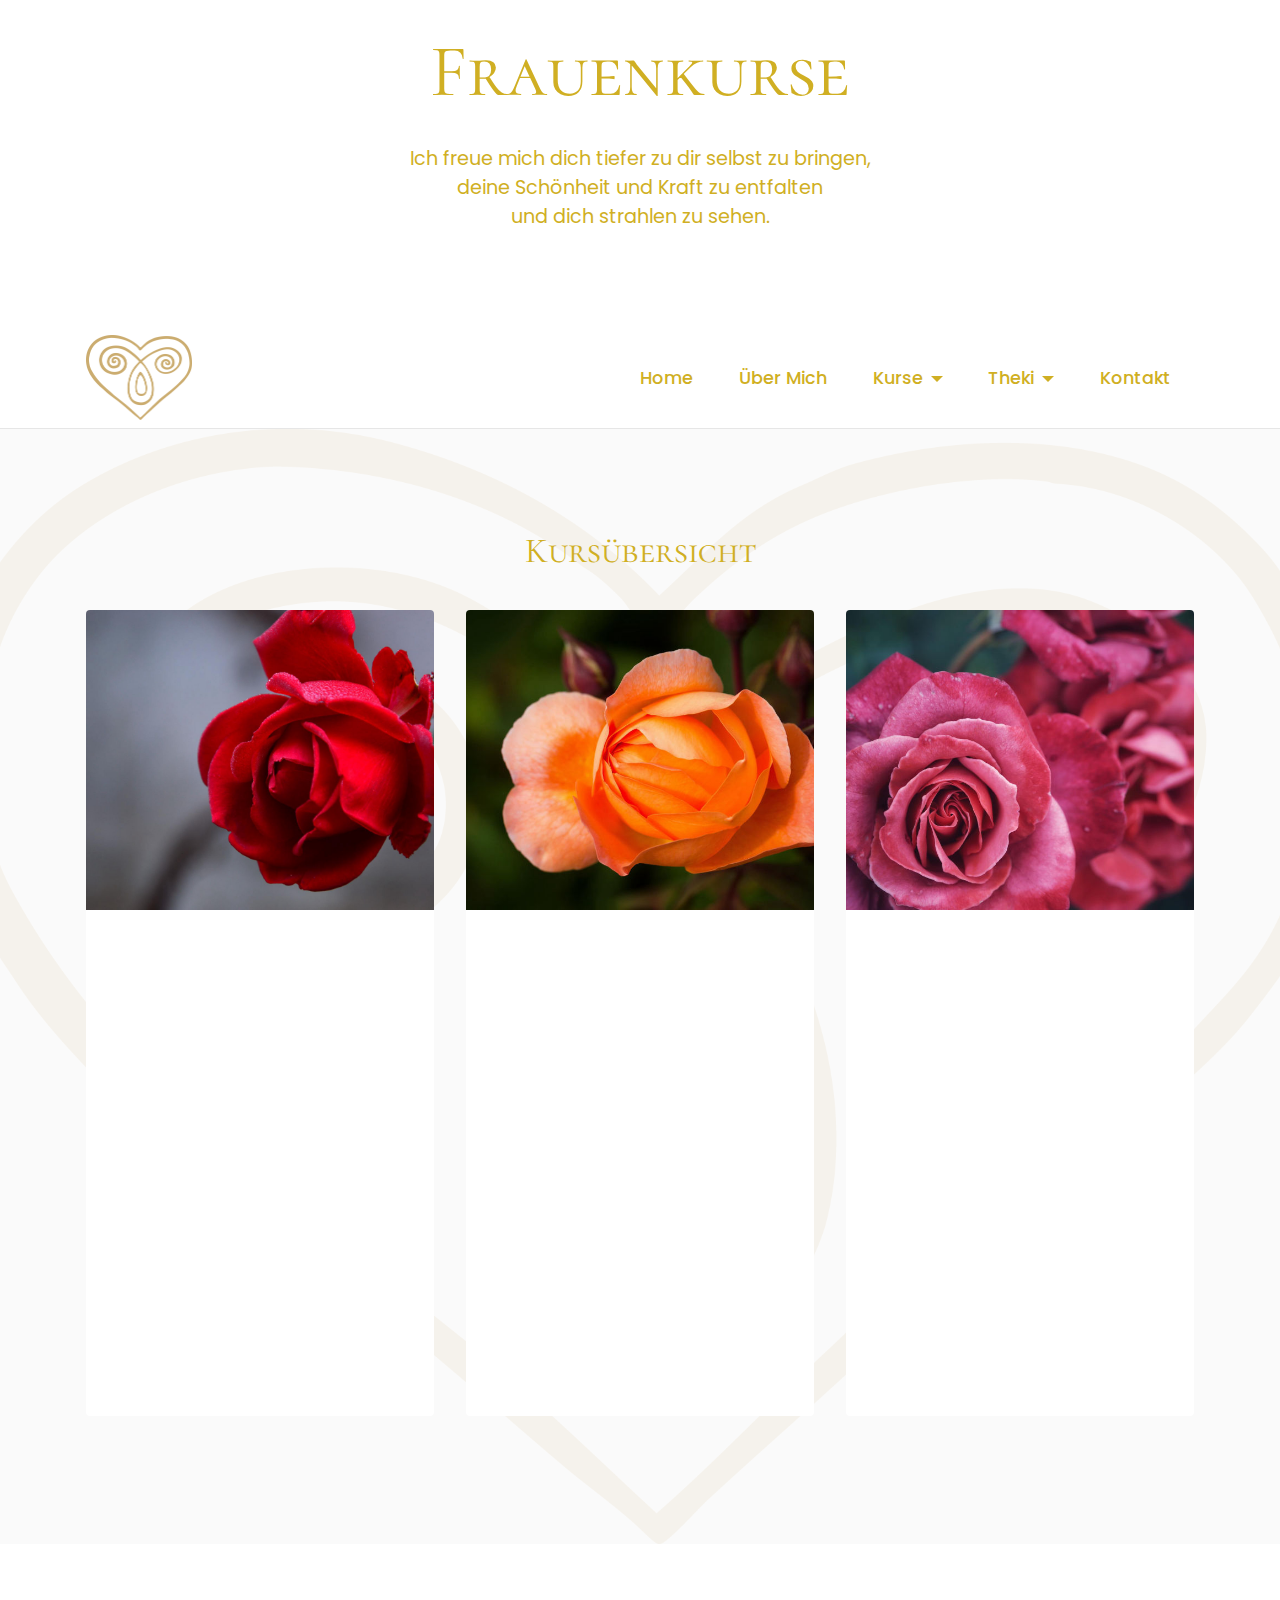
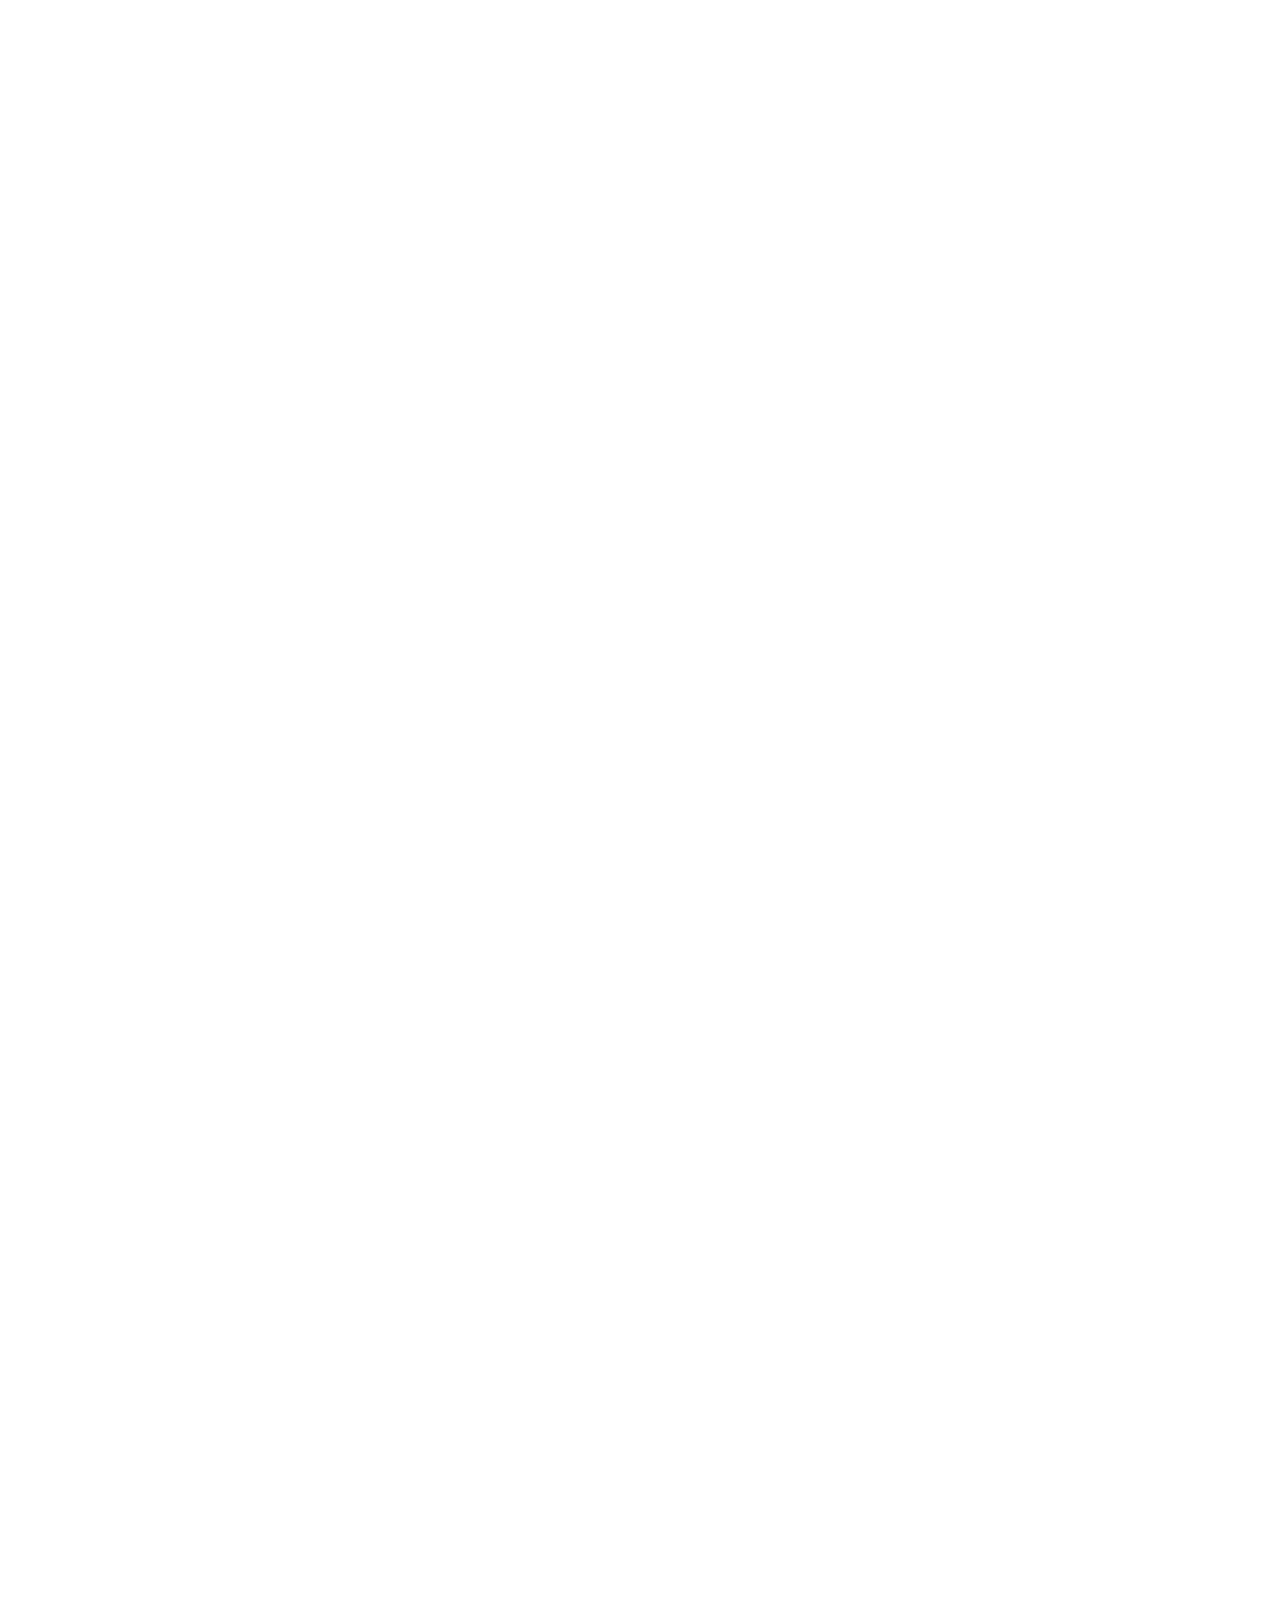
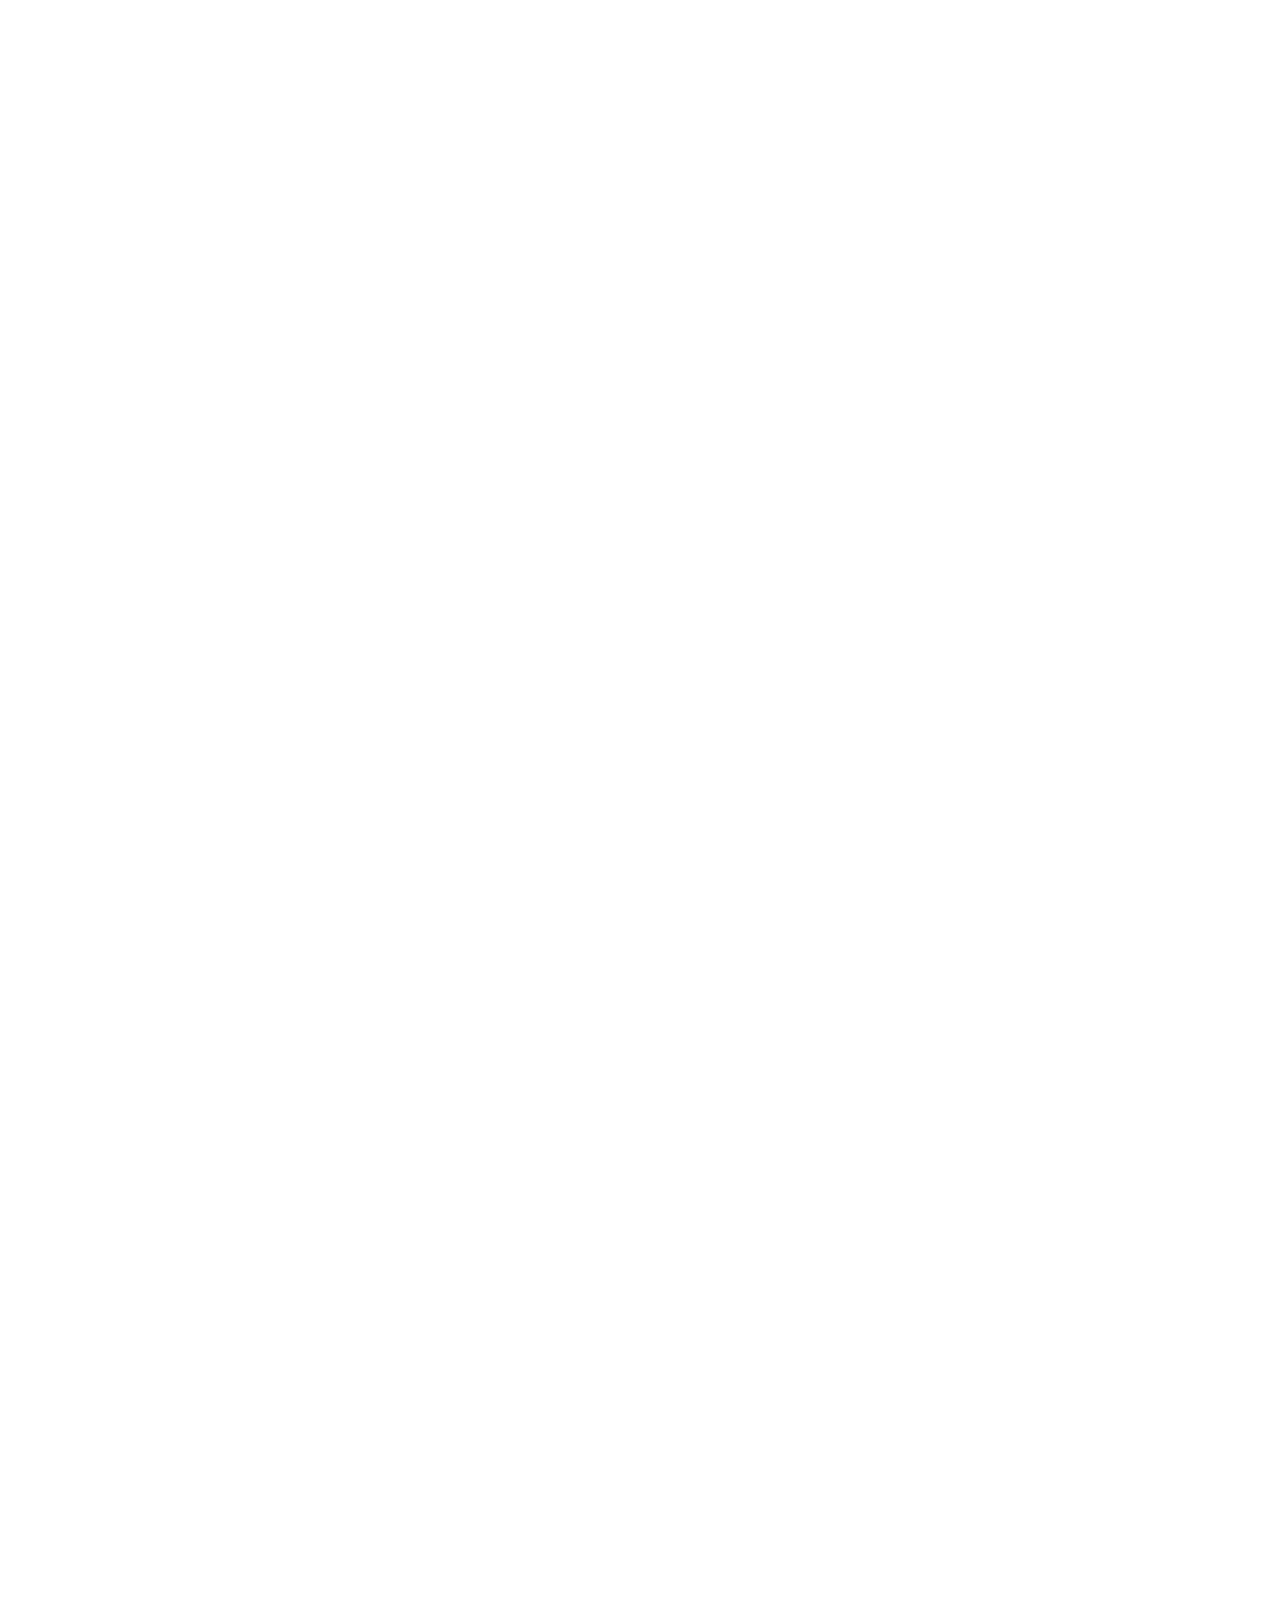
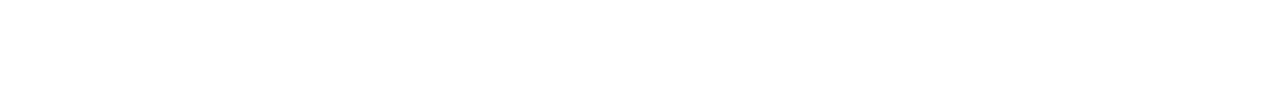
==== page1.html @ 90ccd708 "Add files via upload" ====
<!DOCTYPE html>
<html  >
<head>
  <!-- Site made with Mobirise Website Builder v5.6.11, https://mobirise.com -->
  <meta charset="UTF-8">
  <meta http-equiv="X-UA-Compatible" content="IE=edge">
  <meta name="generator" content="Mobirise v5.6.11, mobirise.com">
  <meta name="twitter:card" content="summary_large_image"/>
  <meta name="twitter:image:src" content="">
  <meta property="og:image" content="">
  <meta name="twitter:title" content="Frauenkurse">
  <meta name="viewport" content="width=device-width, initial-scale=1, minimum-scale=1">
  <link rel="shortcut icon" href="assets/images/mariposalogogro-213x170.png" type="image/x-icon">
  <meta name="description" content="">
  
  
  <title>Frauenkurse</title>
  <link rel="stylesheet" href="assets/web/assets/mobirise-icons2/mobirise2.css">
  <link rel="stylesheet" href="assets/bootstrap/css/bootstrap.min.css">
  <link rel="stylesheet" href="assets/bootstrap/css/bootstrap-grid.min.css">
  <link rel="stylesheet" href="assets/bootstrap/css/bootstrap-reboot.min.css">
  <link rel="stylesheet" href="assets/animatecss/animate.css">
  <link rel="stylesheet" href="assets/dropdown/css/style.css">
  <link rel="stylesheet" href="assets/socicon/css/styles.css">
  <link rel="stylesheet" href="assets/theme/css/style.css">
  <link rel="preload" href="https://fonts.googleapis.com/css?family=Cormorant+SC:300,400,500,600,700&display=swap" as="style" onload="this.onload=null;this.rel='stylesheet'">
  <noscript><link rel="stylesheet" href="https://fonts.googleapis.com/css?family=Cormorant+SC:300,400,500,600,700&display=swap"></noscript>
  <link rel="preload" href="https://fonts.googleapis.com/css?family=Poppins:100,100i,200,200i,300,300i,400,400i,500,500i,600,600i,700,700i,800,800i,900,900i&display=swap" as="style" onload="this.onload=null;this.rel='stylesheet'">
  <noscript><link rel="stylesheet" href="https://fonts.googleapis.com/css?family=Poppins:100,100i,200,200i,300,300i,400,400i,500,500i,600,600i,700,700i,800,800i,900,900i&display=swap"></noscript>
  <link rel="preload" as="style" href="assets/mobirise/css/mbr-additional.css"><link rel="stylesheet" href="assets/mobirise/css/mbr-additional.css" type="text/css">
  
  
  
  
</head>
<body>
  
  <section data-bs-version="5.1" class="content5 cid-tebRYeqXRy" id="content5-1o">
    
    <div class="container">
        <div class="row justify-content-center">
            <div class="col-md-12 col-lg-10">
                
                <h4 class="mbr-section-subtitle mbr-fonts-style mb-4 display-1">
                    Frauenkurse</h4>
                <p class="mbr-text mbr-fonts-style display-7">
                    Ich freue mich dich tiefer zu dir selbst zu bringen, <br>deine Schönheit und Kraft zu entfalten <br>und dich strahlen zu sehen.</p>
            </div>
        </div>
    </div>
</section>

<section data-bs-version="5.1" class="menu cid-tdctNYlzC2" once="menu" id="menu1-1d">
    
    <nav class="navbar navbar-dropdown navbar-expand-lg">
        <div class="container">
            <div class="navbar-brand">
                <span class="navbar-logo">
                    
                        <img src="assets/images/mariposalogogro-213x170.png" alt="" style="height: 5.3rem;">
                    
                </span>
                
            </div>
            <button class="navbar-toggler" type="button" data-toggle="collapse" data-bs-toggle="collapse" data-target="#navbarSupportedContent" data-bs-target="#navbarSupportedContent" aria-controls="navbarNavAltMarkup" aria-expanded="false" aria-label="Toggle navigation">
                <div class="hamburger">
                    <span></span>
                    <span></span>
                    <span></span>
                    <span></span>
                </div>
            </button>
            <div class="collapse navbar-collapse" id="navbarSupportedContent">
                <ul class="navbar-nav nav-dropdown nav-right" data-app-modern-menu="true"><li class="nav-item"><a class="nav-link link text-primary display-4" href="index.html" aria-expanded="false">Home</a></li><li class="nav-item"><a class="nav-link link text-primary display-4" href="page2.html">Über Mich</a></li><li class="nav-item dropdown"><a class="nav-link link text-primary dropdown-toggle show display-4" href="https://mobirise.com" data-toggle="dropdown-submenu" data-bs-toggle="dropdown" data-bs-auto-close="outside" aria-expanded="false">Kurse</a><div class="dropdown-menu show" aria-labelledby="dropdown-908" data-bs-popper="none"><a class="text-primary dropdown-item display-4" href="page1.html">Frauenkurse</a><a class="text-primary dropdown-item display-4" href="page6.html">Frauenbewegung</a></div></li><li class="nav-item dropdown"><a class="nav-link link text-primary dropdown-toggle display-4" href="https://mobirise.com" data-toggle="dropdown-submenu" data-bs-toggle="dropdown" data-bs-auto-close="outside" aria-expanded="false">Theki</a><div class="dropdown-menu" aria-labelledby="dropdown-299"><a class="text-primary dropdown-item display-4" href="page3.html">Was ist Theki</a><a class="text-primary dropdown-item display-4" href="page5.html">Einzelsitzung&nbsp;</a></div></li>
                    <li class="nav-item"><a class="nav-link link text-primary display-4" href="page4.html">Kontakt</a></li></ul>
                
                
            </div>
        </div>
    </nav>

</section>

<section data-bs-version="5.1" class="features4 cid-tdckvXBKyj" id="features4-w">
    
    <div class="mbr-overlay"></div>
    <div class="container">
        <div class="mbr-section-head">
            <h4 class="mbr-section-title mbr-fonts-style align-center mb-0 display-5">Kursübersicht</h4>
            
        </div>
        <div class="row mt-4">
            <div class="item features-image сol-12 col-md-6 col-lg-4">
                <div class="item-wrapper">
                    <div class="item-img">
                        <img src="assets/images/mbr-1288x856.jpg" alt="" title="">
                    </div>
                    <div class="item-content">
                        <h5 class="item-title mbr-fonts-style display-5"><strong>Kurs 1</strong></h5>
                        
                        <p class="mbr-text mbr-fonts-style mt-3 display-7"><br>Es werden Wissen und Tools vermittelt, welche dich mehr zu dir selbst und zu deiner Intuition bringen.  Mit theoretischem Wissen, Meditationen und praktischen Körperübungen führe ich dich durch den Kurs.&nbsp;</p>
                    </div>
                    <div class="mbr-section-btn item-footer mt-2"><a href="page1.html#features12-x" class="btn item-btn btn-primary display-7" target="_blank">zum Kurs</a></div>
                </div>
            </div>
            <div class="item features-image сol-12 col-md-6 col-lg-4">
                <div class="item-wrapper">
                    <div class="item-img">
                        <img src="assets/images/mbr-1-816x544.jpg" alt="" title="">
                    </div>
                    <div class="item-content">
                        <h5 class="item-title mbr-fonts-style display-5"><strong>Kurs 2</strong></h5>
                        
                        <p class="mbr-text mbr-fonts-style mt-3 display-7"><br>Folgt in Kürze ...</p>
                    </div>
                    <div class="mbr-section-btn item-footer mt-2"><a href="page1.html#features12-z" class="btn item-btn btn-primary display-7" target="_blank">zum Kurs</a></div>
                </div>
            </div>
            <div class="item features-image сol-12 col-md-6 col-lg-4">
                <div class="item-wrapper">
                    <div class="item-img">
                        <img src="assets/images/mbr-816x544.jpg" alt="" title="">
                    </div>
                    <div class="item-content">
                        <h5 class="item-title mbr-fonts-style display-5"><strong>Kurs 3</strong></h5>
                        
                        <p class="mbr-text mbr-fonts-style mt-3 display-7"><br>Folgt in Kürze ...</p>
                    </div>
                    <div class="mbr-section-btn item-footer mt-2"><a href="page1.html#features12-y" class="btn item-btn btn-primary display-7" target="_blank">zum Kurs</a></div>
                </div>
            </div>

        </div>
    </div>
</section>

<section data-bs-version="5.1" class="features11 cid-tdcmmS769k" id="features12-x">

    

    
    
    <div class="container">
        <div class="m-0 row align-items-center">
            <div class="col-12 col-lg">
                <div class="card-wrapper">
                    <div class="card-box">
                        <h4 class="card-title mbr-fonts-style mb-4 display-2">
                            <strong>Kurs 1</strong></h4>
                        <p class="mbr-text mbr-fonts-style mb-4 display-7">
                            Im Kurs 1 gehen wir in Kontakt mit unserer weiblichen Kraft, beschäftigen uns mit der weiblichen Anatomie, unserem Zyklus, dessen Phasen und wie wir sie für uns nutzen können. Wir gehen achtsam in Kontakt mit unserer Körperin. Mit geführten Meditationen und einfachen Körperübungen stärken wir die Verbindung zu uns selbst.<br>Du bekommst Wissen und Tools an die Hand, welche sich in deinen Alltag integrieren lassen um eine nachhaltige positive Transformation für dich zu erreichen.<br><br>Der Kurs besteht aus drei Modulen, welche jeweils an einem Samstag Nachmittag 14.00 - 18.00 Uhr stattfinden: <br> <br>Modul 1 - Weiblichkeit <br>                                                       Modul 2 - Anatomie der Weiblichkeit <br>                           Modul 3 - Der weibliche Zyklus<br><br><br>Du erhältst ein Skript mit nach Hause, damit du die Kursinhalte auch zu Hause noch vertiefen und den größtmöglichen Nutzen für dich daraus ziehen kannst<br><br><br>Für den gesamten Kurs ( alle 3 Module -3 Samstage ) fallen pro Teilnehmerin 222 Euro an. Diese werden bei der Buchung oder spätestens 1 Woche vor Beginn des Kurses bezahlt. Solltest du nach abgeschlossener Buchung doch nicht teilnehmen können lese bitte die Stornierungsbedingungen in den <a href="page9.html" class="text-primary"><strong>AGBs</strong></a> durch. Sollte der Kurs ausfallen, erhältst du den gesamten Betrag zurück.<br><br><br>Der Kurs findet an folgenden Tagen statt: <br>             Samstag 08. / 15. / 22. Oktober 2022 <br>                                       Samstag 05. / 12. / 19. November 2022. <br>                                 Samstag 03. / 10. / 17. Dezember 2022<br><br><br>Veranstaltungsort des Kurses ist die Drei-Burgen-Halle in der Schulstraße 4, 93339 Riedenburg ( 1.OG, Kursraum 2 )<br><br><br>Zu den Übungen bringe bitte ein Getränk für dich, eine Yogamatte und eine Decke mit. Trage für dich bequeme Kleidung, in der du dich wohl fühlst. <br>           Kleine Snacks stelle ich vor Ort.<br><br>Ich freue mich auf dich!<br>Bei Fragen melde dich gerne...<br><br><br><em><strong><a href="assets/files/Kursinhalte.pdf" class="text-primary"><b><i>Hier zu Download die Kursübersicht als PDF&nbsp;</i></b></a><br></strong></em><br></p>
                        
                        <div class="mbr-section-btn mb-4"><a class="btn btn-primary display-4" href="page4.html">Anmeldung</a></div>
                    </div>
                </div>
            </div>
            <div class="p-0 col-12 col-lg-6 md-pb">
                <div class="image-wrapper">
                    <img src="assets/images/mbr-1288x856.jpeg" alt="">
                </div>
            </div>
        </div>
    </div>
</section>

<section data-bs-version="5.1" class="features11 cid-tdcmo0xxup" id="features12-z">

    

    
    
    <div class="container">
        <div class="m-0 row align-items-center">
            <div class="col-12 col-lg">
                <div class="card-wrapper">
                    <div class="card-box">
                        <h4 class="card-title mbr-fonts-style mb-4 display-2">
                            <strong>Kurs 2</strong></h4>
                        <p class="mbr-text mbr-fonts-style mb-4 display-7">
                            Folgt in Kürze ...</p>
                        <div class="mbr-text mbr-fonts-style counter-container display-7">
                            <ul>
                                <li>Inhalte&nbsp;</li>
                                <li>Preis</li>
                                <li>Zeit &amp; Ort</li>
                            </ul>
                        </div>
                        <div class="mbr-section-btn mb-4"><a class="btn btn-primary display-4" href="page4.html">Anmeldung</a></div>
                    </div>
                </div>
            </div>
            <div class="p-0 col-12 col-lg-6 md-pb">
                <div class="image-wrapper">
                    <img src="assets/images/mbr-1-816x544.jpg" alt="">
                </div>
            </div>
        </div>
    </div>
</section>

<section data-bs-version="5.1" class="features11 cid-tdcmnrk21F" id="features12-y">

    

    
    
    <div class="container">
        <div class="m-0 row align-items-center">
            <div class="col-12 col-lg">
                <div class="card-wrapper">
                    <div class="card-box">
                        <h4 class="card-title mbr-fonts-style mb-4 display-2">
                            <strong>Kurs 3</strong></h4>
                        <p class="mbr-text mbr-fonts-style mb-4 display-7">Folgt in Kürze ...</p>
                        <div class="mbr-text mbr-fonts-style counter-container display-7">
                            <ul>
                                <li>Inhalte</li>
                                <li>Preis</li>
                                <li>Zeit &amp; Ort</li>
                            </ul>
                        </div>
                        <div class="mbr-section-btn mb-4"><a class="btn btn-primary display-4" href="page4.html">Anmeldung</a></div>
                    </div>
                </div>
            </div>
            <div class="p-0 col-12 col-lg-6 md-pb">
                <div class="image-wrapper">
                    <img src="assets/images/mbr-1288x858.jpg" alt="">
                </div>
            </div>
        </div>
    </div>
</section><section class="display-7" style="padding: 0;align-items: center;justify-content: center;flex-wrap: wrap;    align-content: center;display: flex;position: relative;height: 4rem;"><a href="https://mobiri.se/2830168" style="flex: 1 1;height: 4rem;position: absolute;width: 100%;z-index: 1;"><img alt="" style="height: 4rem;" src="[data-uri]"></a><p style="margin: 0;text-align: center;" class="display-7">Made with Mobirise &#8204;</p><a style="z-index:1" href="https://mobirise.com/offline-website-builder.html">Free Offline Website Builder</a></section><script src="assets/bootstrap/js/bootstrap.bundle.min.js"></script>  <script src="assets/smoothscroll/smooth-scroll.js"></script>  <script src="assets/ytplayer/index.js"></script>  <script src="assets/dropdown/js/navbar-dropdown.js"></script>  <script src="assets/theme/js/script.js"></script>  
  
  
  <input name="animation" type="hidden">
  </body>
</html>
---- assets/web/assets/mobirise-icons2/mobirise2.css ----
@font-face {
  font-family: 'Moririse2';
  font-display: swap;
  src:  url('mobirise2.eot?f2bix4');
  src:  url('mobirise2.eot?f2bix4#iefix') format('embedded-opentype'),
    url('mobirise2.ttf?f2bix4') format('truetype'),
    url('mobirise2.woff?f2bix4') format('woff'),
    url('mobirise2.svg?f2bix4#mobirise2') format('svg');
  font-weight: normal;
  font-style: normal;
}

[class^="mobi-"], [class*=" mobi-"] {
  /* use !important to prevent issues with browser extensions that change fonts */
  font-family: 'Moririse2' !important;
  speak: none;
  font-style: normal;
  font-weight: normal;
  font-variant: normal;
  text-transform: none;
  line-height: 1;

  /* Better Font Rendering =========== */
  -webkit-font-smoothing: antialiased;
  -moz-osx-font-smoothing: grayscale;
}

.mobi-mbri-add-submenu:before {
  content: "\e900";
}
.mobi-mbri-alert:before {
  content: "\e901";
}
.mobi-mbri-align-center:before {
  content: "\e902";
}
.mobi-mbri-align-justify:before {
  content: "\e903";
}
.mobi-mbri-align-left:before {
  content: "\e904";
}
.mobi-mbri-align-right:before {
  content: "\e905";
}
.mobi-mbri-android:before {
  content: "\e906";
}
.mobi-mbri-apple:before {
  content: "\e907";
}
.mobi-mbri-arrow-down:before {
  content: "\e908";
}
.mobi-mbri-arrow-next:before {
  content: "\e909";
}
.mobi-mbri-arrow-prev:before {
  content: "\e90a";
}
.mobi-mbri-arrow-up:before {
  content: "\e90b";
}
.mobi-mbri-bold:before {
  content: "\e90c";
}
.mobi-mbri-bookmark:before {
  content: "\e90d";
}
.mobi-mbri-bootstrap:before {
  content: "\e90e";
}
.mobi-mbri-briefcase:before {
  content: "\e90f";
}
.mobi-mbri-browse:before {
  content: "\e910";
}
.mobi-mbri-bulleted-list:before {
  content: "\e911";
}
.mobi-mbri-calendar:before {
  content: "\e912";
}
.mobi-mbri-camera:before {
  content: "\e913";
}
.mobi-mbri-cart-add:before {
  content: "\e914";
}
.mobi-mbri-cart-full:before {
  content: "\e915";
}
.mobi-mbri-cash:before {
  content: "\e916";
}
.mobi-mbri-change-style:before {
  content: "\e917";
}
.mobi-mbri-chat:before {
  content: "\e918";
}
.mobi-mbri-clock:before {
  content: "\e919";
}
.mobi-mbri-close:before {
  content: "\e91a";
}
.mobi-mbri-cloud:before {
  content: "\e91b";
}
.mobi-mbri-code:before {
  content: "\e91c";
}
.mobi-mbri-contact-form:before {
  content: "\e91d";
}
.mobi-mbri-credit-card:before {
  content: "\e91e";
}
.mobi-mbri-cursor-click:before {
  content: "\e91f";
}
.mobi-mbri-cust-feedback:before {
  content: "\e920";
}
.mobi-mbri-database:before {
  content: "\e921";
}
.mobi-mbri-delivery:before {
  content: "\e922";
}
.mobi-mbri-desktop:before {
  content: "\e923";
}
.mobi-mbri-devices:before {
  content: "\e924";
}
.mobi-mbri-down:before {
  content: "\e925";
}
.mobi-mbri-download-2:before {
  content: "\e926";
}
.mobi-mbri-download:before {
  content: "\e927";
}
.mobi-mbri-drag-n-drop-2:before {
  content: "\e928";
}
.mobi-mbri-drag-n-drop:before {
  content: "\e929";
}
.mobi-mbri-edit-2:before {
  content: "\e92a";
}
.mobi-mbri-edit:before {
  content: "\e92b";
}
.mobi-mbri-error:before {
  content: "\e92c";
}
.mobi-mbri-extension:before {
  content: "\e92d";
}
.mobi-mbri-features:before {
  content: "\e92e";
}
.mobi-mbri-file:before {
  content: "\e92f";
}
.mobi-mbri-flag:before {
  content: "\e930";
}
.mobi-mbri-folder:before {
  content: "\e931";
}
.mobi-mbri-gift:before {
  content: "\e932";
}
.mobi-mbri-github:before {
  content: "\e933";
}
.mobi-mbri-globe-2:before {
  content: "\e934";
}
.mobi-mbri-globe:before {
  content: "\e935";
}
.mobi-mbri-growing-chart:before {
  content: "\e936";
}
.mobi-mbri-hearth:before {
  content: "\e937";
}
.mobi-mbri-help:before {
  content: "\e938";
}
.mobi-mbri-home:before {
  content: "\e939";
}
.mobi-mbri-hot-cup:before {
  content: "\e93a";
}
.mobi-mbri-idea:before {
  content: "\e93b";
}
.mobi-mbri-image-gallery:before {
  content: "\e93c";
}
.mobi-mbri-image-slider:before {
  content: "\e93d";
}
.mobi-mbri-info:before {
  content: "\e93e";
}
.mobi-mbri-italic:before {
  content: "\e93f";
}
.mobi-mbri-key:before {
  content: "\e940";
}
.mobi-mbri-laptop:before {
  content: "\e941";
}
.mobi-mbri-layers:before {
  content: "\e942";
}
.mobi-mbri-left-right:before {
  content: "\e943";
}
.mobi-mbri-left:before {
  content: "\e944";
}
.mobi-mbri-letter:before {
  content: "\e945";
}
.mobi-mbri-like:before {
  content: "\e946";
}
.mobi-mbri-link:before {
  content: "\e947";
}
.mobi-mbri-lock:before {
  content: "\e948";
}
.mobi-mbri-login:before {
  content: "\e949";
}
.mobi-mbri-logout:before {
  content: "\e94a";
}
.mobi-mbri-magic-stick:before {
  content: "\e94b";
}
.mobi-mbri-map-pin:before {
  content: "\e94c";
}
.mobi-mbri-menu:before {
  content: "\e94d";
}
.mobi-mbri-mobile-2:before {
  content: "\e94e";
}
.mobi-mbri-mobile-horizontal:before {
  content: "\e94f";
}
.mobi-mbri-mobile:before {
  content: "\e950";
}
.mobi-mbri-mobirise:before {
  content: "\e951";
}
.mobi-mbri-more-horizontal:before {
  content: "\e952";
}
.mobi-mbri-more-vertical:before {
  content: "\e953";
}
.mobi-mbri-music:before {
  content: "\e954";
}
.mobi-mbri-new-file:before {
  content: "\e955";
}
.mobi-mbri-numbered-list:before {
  content: "\e956";
}
.mobi-mbri-opened-folder:before {
  content: "\e957";
}
.mobi-mbri-pages:before {
  content: "\e958";
}
.mobi-mbri-paper-plane:before {
  content: "\e959";
}
.mobi-mbri-paperclip:before {
  content: "\e95a";
}
.mobi-mbri-phone:before {
  content: "\e95b";
}
.mobi-mbri-photo:before {
  content: "\e95c";
}
.mobi-mbri-photos:before {
  content: "\e95d";
}
.mobi-mbri-pin:before {
  content: "\e95e";
}
.mobi-mbri-play:before {
  content: "\e95f";
}
.mobi-mbri-plus:before {
  content: "\e960";
}
.mobi-mbri-preview:before {
  content: "\e961";
}
.mobi-mbri-print:before {
  content: "\e962";
}
.mobi-mbri-protect:before {
  content: "\e963";
}
.mobi-mbri-question:before {
  content: "\e964";
}
.mobi-mbri-quote-left:before {
  content: "\e965";
}
.mobi-mbri-quote-right:before {
  content: "\e966";
}
.mobi-mbri-redo:before {
  content: "\e967";
}
.mobi-mbri-refresh:before {
  content: "\e968";
}
.mobi-mbri-responsive-2:before {
  content: "\e969";
}
.mobi-mbri-responsive:before {
  content: "\e96a";
}
.mobi-mbri-right:before {
  content: "\e96b";
}
.mobi-mbri-rocket:before {
  content: "\e96c";
}
.mobi-mbri-sad-face:before {
  content: "\e96d";
}
.mobi-mbri-sale:before {
  content: "\e96e";
}
.mobi-mbri-save:before {
  content: "\e96f";
}
.mobi-mbri-search:before {
  content: "\e970";
}
.mobi-mbri-setting-2:before {
  content: "\e971";
}
.mobi-mbri-setting-3:before {
  content: "\e972";
}
.mobi-mbri-setting:before {
  content: "\e973";
}
.mobi-mbri-share:before {
  content: "\e974";
}
.mobi-mbri-shopping-bag:before {
  content: "\e975";
}
.mobi-mbri-shopping-basket:before {
  content: "\e976";
}
.mobi-mbri-shopping-cart:before {
  content: "\e977";
}
.mobi-mbri-sites:before {
  content: "\e978";
}
.mobi-mbri-smile-face:before {
  content: "\e979";
}
.mobi-mbri-speed:before {
  content: "\e97a";
}
.mobi-mbri-star:before {
  content: "\e97b";
}
.mobi-mbri-success:before {
  content: "\e97c";
}
.mobi-mbri-sun:before {
  content: "\e97d";
}
.mobi-mbri-sun2:before {
  content: "\e97e";
}
.mobi-mbri-tablet-vertical:before {
  content: "\e97f";
}
.mobi-mbri-tablet:before {
  content: "\e980";
}
.mobi-mbri-target:before {
  content: "\e981";
}
.mobi-mbri-timer:before {
  content: "\e982";
}
.mobi-mbri-to-ftp:before {
  content: "\e983";
}
.mobi-mbri-to-local-drive:before {
  content: "\e984";
}
.mobi-mbri-touch-swipe:before {
  content: "\e985";
}
.mobi-mbri-touch:before {
  content: "\e986";
}
.mobi-mbri-trash:before {
  content: "\e987";
}
.mobi-mbri-underline:before {
  content: "\e988";
}
.mobi-mbri-undo:before {
  content: "\e989";
}
.mobi-mbri-unlink:before {
  content: "\e98a";
}
.mobi-mbri-unlock:before {
  content: "\e98b";
}
.mobi-mbri-up-down:before {
  content: "\e98c";
}
.mobi-mbri-up:before {
  content: "\e98d";
}
.mobi-mbri-update:before {
  content: "\e98e";
}
.mobi-mbri-upload-2:before {
  content: "\e98f";
}
.mobi-mbri-upload:before {
  content: "\e990";
}
.mobi-mbri-user-2:before {
  content: "\e991";
}
.mobi-mbri-user:before {
  content: "\e992";
}
.mobi-mbri-users:before {
  content: "\e993";
}
.mobi-mbri-video-play:before {
  content: "\e994";
}
.mobi-mbri-video:before {
  content: "\e995";
}
.mobi-mbri-watch:before {
  content: "\e996";
}
.mobi-mbri-website-theme-2:before {
  content: "\e997";
}
.mobi-mbri-website-theme:before {
  content: "\e998";
}
.mobi-mbri-wifi:before {
  content: "\e999";
}
.mobi-mbri-windows:before {
  content: "\e99a";
}
.mobi-mbri-zoom-in:before {
  content: "\e99b";
}
.mobi-mbri-zoom-out:before {
  content: "\e99c";
}
---- assets/dropdown/css/style.css ----
.navbar-dropdown {
  left: 0;
  padding: 0;
  position: absolute;
  right: 0;
  top: 0;
  transition: all 0.45s ease;
  z-index: 1030;
  background: #282828; }
  .navbar-dropdown .navbar-logo {
    margin-right: 0.8rem;
    transition: margin 0.3s ease-in-out;
    vertical-align: middle; }
    .navbar-dropdown .navbar-logo img {
      height: 3.125rem;
      transition: all 0.3s ease-in-out; }
    .navbar-dropdown .navbar-logo.mbr-iconfont {
      font-size: 3.125rem;
      line-height: 3.125rem; }
  .navbar-dropdown .navbar-caption {
    font-weight: 700;
    white-space: normal;
    vertical-align: -4px;
    line-height: 3.125rem !important; }
    .navbar-dropdown .navbar-caption, .navbar-dropdown .navbar-caption:hover {
      color: inherit;
      text-decoration: none; }
  .navbar-dropdown .mbr-iconfont + .navbar-caption {
    vertical-align: -1px; }
  .navbar-dropdown.navbar-fixed-top {
    position: fixed; }
  .navbar-dropdown .navbar-brand span {
    vertical-align: -4px; }
  .navbar-dropdown.bg-color.transparent {
    background: none; }
  .navbar-dropdown.navbar-short .navbar-brand {
    padding: 0.625rem 0; }
    .navbar-dropdown.navbar-short .navbar-brand span {
      vertical-align: -1px; }
  .navbar-dropdown.navbar-short .navbar-caption {
    line-height: 2.375rem !important;
    vertical-align: -2px; }
  .navbar-dropdown.navbar-short .navbar-logo {
    margin-right: 0.5rem; }
    .navbar-dropdown.navbar-short .navbar-logo img {
      height: 2.375rem; }
    .navbar-dropdown.navbar-short .navbar-logo.mbr-iconfont {
      font-size: 2.375rem;
      line-height: 2.375rem; }
  .navbar-dropdown.navbar-short .mbr-table-cell {
    height: 3.625rem; }
  .navbar-dropdown .navbar-close {
    left: 0.6875rem;
    position: fixed;
    top: 0.75rem;
    z-index: 1000; }
  .navbar-dropdown .hamburger-icon {
    content: "";
    display: inline-block;
    vertical-align: middle;
    width: 16px;
    -webkit-box-shadow: 0 -6px 0 1px #282828,0 0 0 1px #282828,0 6px 0 1px #282828;
    -moz-box-shadow: 0 -6px 0 1px #282828,0 0 0 1px #282828,0 6px 0 1px #282828;
    box-shadow: 0 -6px 0 1px #282828,0 0 0 1px #282828,0 6px 0 1px #282828; }

.dropdown-menu .dropdown-toggle[data-toggle="dropdown-submenu"]::after {
  border-bottom: 0.35em solid transparent;
  border-left: 0.35em solid;
  border-right: 0;
  border-top: 0.35em solid transparent;
  margin-left: 0.3rem; }

.dropdown-menu .dropdown-item:focus {
  outline: 0; }

.nav-dropdown {
  font-size: 0.75rem;
  font-weight: 500;
  height: auto !important; }
  .nav-dropdown .nav-btn {
    padding-left: 1rem; }
  .nav-dropdown .link {
    margin: .667em 1.667em;
    font-weight: 500;
    padding: 0;
    transition: color .2s ease-in-out; }
    .nav-dropdown .link.dropdown-toggle {
      margin-right: 2.583em; }
      .nav-dropdown .link.dropdown-toggle::after {
        margin-left: .25rem;
        border-top: 0.35em solid;
        border-right: 0.35em solid transparent;
        border-left: 0.35em solid transparent;
        border-bottom: 0; }
      .nav-dropdown .link.dropdown-toggle[aria-expanded="true"] {
        margin: 0;
        padding: 0.667em 3.263em  0.667em 1.667em; }
  .nav-dropdown .link::after,
  .nav-dropdown .dropdown-item::after {
    color: inherit; }
  .nav-dropdown .btn {
    font-size: 0.75rem;
    font-weight: 700;
    letter-spacing: 0;
    margin-bottom: 0;
    padding-left: 1.25rem;
    padding-right: 1.25rem; }
  .nav-dropdown .dropdown-menu {
    border-radius: 0;
    border: 0;
    left: 0;
    margin: 0;
    padding-bottom: 1.25rem;
    padding-top: 1.25rem;
    position: relative; }
  .nav-dropdown .dropdown-submenu {
    margin-left: 0.125rem;
    top: 0; }
  .nav-dropdown .dropdown-item {
    font-weight: 500;
    line-height: 2;
    padding: 0.3846em 4.615em 0.3846em 1.5385em;
    position: relative;
    transition: color .2s ease-in-out, background-color .2s ease-in-out; }
    .nav-dropdown .dropdown-item::after {
      margin-top: -0.3077em;
      position: absolute;
      right: 1.1538em;
      top: 50%; }
    .nav-dropdown .dropdown-item:focus, .nav-dropdown .dropdown-item:hover {
      background: none; }

@media (max-width: 767px) {
  .nav-dropdown.navbar-toggleable-sm {
    bottom: 0;
    display: none;
    left: 0;
    overflow-x: hidden;
    position: fixed;
    top: 0;
    transform: translateX(-100%);
    -ms-transform: translateX(-100%);
    -webkit-transform: translateX(-100%);
    width: 18.75rem;
    z-index: 999; } }
.nav-dropdown.navbar-toggleable-xl {
  bottom: 0;
  display: none;
  left: 0;
  overflow-x: hidden;
  position: fixed;
  top: 0;
  transform: translateX(-100%);
  -ms-transform: translateX(-100%);
  -webkit-transform: translateX(-100%);
  width: 18.75rem;
  z-index: 999; }

.nav-dropdown-sm {
  display: block !important;
  overflow-x: hidden;
  overflow: auto;
  padding-top: 3.875rem; }
  .nav-dropdown-sm::after {
    content: "";
    display: block;
    height: 3rem;
    width: 100%; }
  .nav-dropdown-sm.collapse.in ~ .navbar-close {
    display: block !important; }
  .nav-dropdown-sm.collapsing, .nav-dropdown-sm.collapse.in {
    transform: translateX(0);
    -ms-transform: translateX(0);
    -webkit-transform: translateX(0);
    transition: all 0.25s ease-out;
    -webkit-transition: all 0.25s ease-out;
    background: #282828; }
  .nav-dropdown-sm.collapsing[aria-expanded="false"] {
    transform: translateX(-100%);
    -ms-transform: translateX(-100%);
    -webkit-transform: translateX(-100%); }
  .nav-dropdown-sm .nav-item {
    display: block;
    margin-left: 0 !important;
    padding-left: 0; }
  .nav-dropdown-sm .link,
  .nav-dropdown-sm .dropdown-item {
    border-top: 1px dotted rgba(255, 255, 255, 0.1);
    font-size: 0.8125rem;
    line-height: 1.6;
    margin: 0 !important;
    padding: 0.875rem 2.4rem 0.875rem 1.5625rem !important;
    position: relative;
    white-space: normal; }
    .nav-dropdown-sm .link:focus, .nav-dropdown-sm .link:hover,
    .nav-dropdown-sm .dropdown-item:focus,
    .nav-dropdown-sm .dropdown-item:hover {
      background: rgba(0, 0, 0, 0.2) !important;
      color: #c0a375; }
  .nav-dropdown-sm .nav-btn {
    position: relative;
    padding: 1.5625rem 1.5625rem 0 1.5625rem; }
    .nav-dropdown-sm .nav-btn::before {
      border-top: 1px dotted rgba(255, 255, 255, 0.1);
      content: "";
      left: 0;
      position: absolute;
      top: 0;
      width: 100%; }
    .nav-dropdown-sm .nav-btn + .nav-btn {
      padding-top: 0.625rem; }
      .nav-dropdown-sm .nav-btn + .nav-btn::before {
        display: none; }
  .nav-dropdown-sm .btn {
    padding: 0.625rem 0; }
  .nav-dropdown-sm .dropdown-toggle[data-toggle="dropdown-submenu"]::after {
    margin-left: .25rem;
    border-top: 0.35em solid;
    border-right: 0.35em solid transparent;
    border-left: 0.35em solid transparent;
    border-bottom: 0; }
  .nav-dropdown-sm .dropdown-toggle[data-toggle="dropdown-submenu"][aria-expanded="true"]::after {
    border-top: 0;
    border-right: 0.35em solid transparent;
    border-left: 0.35em solid transparent;
    border-bottom: 0.35em solid; }
  .nav-dropdown-sm .dropdown-menu {
    margin: 0;
    padding: 0;
    position: relative;
    top: 0;
    left: 0;
    width: 100%;
    border: 0;
    float: none;
    border-radius: 0;
    background: none; }
  .nav-dropdown-sm .dropdown-submenu {
    left: 100%;
    margin-left: 0.125rem;
    margin-top: -1.25rem;
    top: 0; }

.navbar-toggleable-sm .nav-dropdown .dropdown-menu {
  position: absolute; }

.navbar-toggleable-sm .nav-dropdown .dropdown-submenu {
  left: 100%;
  margin-left: 0.125rem;
  margin-top: -1.25rem;
  top: 0; }

.navbar-toggleable-sm.opened .nav-dropdown .dropdown-menu {
  position: relative; }

.navbar-toggleable-sm.opened .nav-dropdown .dropdown-submenu {
  left: 0;
  margin-left: 00rem;
  margin-top: 0rem;
  top: 0; }

.is-builder .nav-dropdown.collapsing {
  transition: none !important; }
---- assets/socicon/css/styles.css ----
@charset "UTF-8";

@font-face {
  font-family: 'Socicon';
  src:  url('../fonts/socicon.eot');
  src:  url('../fonts/socicon.eot?#iefix') format('embedded-opentype'),
    url('../fonts/socicon.woff2') format('woff2'),
    url('../fonts/socicon.ttf') format('truetype'),
    url('../fonts/socicon.woff') format('woff'),
    url('../fonts/socicon.svg#socicon') format('svg');
  font-weight: normal;
  font-style: normal;
  font-display: swap;
}

[data-icon]:before {
  font-family: "socicon" !important;
  content: attr(data-icon);
  font-style: normal !important;
  font-weight: normal !important;
  font-variant: normal !important;
  text-transform: none !important;
  speak: none;
  line-height: 1;
  -webkit-font-smoothing: antialiased;
  -moz-osx-font-smoothing: grayscale;
}

[class^="socicon-"], [class*=" socicon-"] {
  /* use !important to prevent issues with browser extensions that change fonts */
  font-family: 'Socicon' !important;
  speak: none;
  font-style: normal;
  font-weight: normal;
  font-variant: normal;
  text-transform: none;
  line-height: 1;

  /* Better Font Rendering =========== */
  -webkit-font-smoothing: antialiased;
  -moz-osx-font-smoothing: grayscale;
}

.socicon-eitaa:before {
  content: "\e97c";
}
.socicon-soroush:before {
  content: "\e97d";
}
.socicon-bale:before {
  content: "\e97e";
}
.socicon-zazzle:before {
  content: "\e97b";
}
.socicon-society6:before {
  content: "\e97a";
}
.socicon-redbubble:before {
  content: "\e979";
}
.socicon-avvo:before {
  content: "\e978";
}
.socicon-stitcher:before {
  content: "\e977";
}
.socicon-googlehangouts:before {
  content: "\e974";
}
.socicon-dlive:before {
  content: "\e975";
}
.socicon-vsco:before {
  content: "\e976";
}
.socicon-flipboard:before {
  content: "\e973";
}
.socicon-ubuntu:before {
  content: "\e958";
}
.socicon-artstation:before {
  content: "\e959";
}
.socicon-invision:before {
  content: "\e95a";
}
.socicon-torial:before {
  content: "\e95b";
}
.socicon-collectorz:before {
  content: "\e95c";
}
.socicon-seenthis:before {
  content: "\e95d";
}
.socicon-googleplaymusic:before {
  content: "\e95e";
}
.socicon-debian:before {
  content: "\e95f";
}
.socicon-filmfreeway:before {
  content: "\e960";
}
.socicon-gnome:before {
  content: "\e961";
}
.socicon-itchio:before {
  content: "\e962";
}
.socicon-jamendo:before {
  content: "\e963";
}
.socicon-mix:before {
  content: "\e964";
}
.socicon-sharepoint:before {
  content: "\e965";
}
.socicon-tinder:before {
  content: "\e966";
}
.socicon-windguru:before {
  content: "\e967";
}
.socicon-cdbaby:before {
  content: "\e968";
}
.socicon-elementaryos:before {
  content: "\e969";
}
.socicon-stage32:before {
  content: "\e96a";
}
.socicon-tiktok:before {
  content: "\e96b";
}
.socicon-gitter:before {
  content: "\e96c";
}
.socicon-letterboxd:before {
  content: "\e96d";
}
.socicon-threema:before {
  content: "\e96e";
}
.socicon-splice:before {
  content: "\e96f";
}
.socicon-metapop:before {
  content: "\e970";
}
.socicon-naver:before {
  content: "\e971";
}
.socicon-remote:before {
  content: "\e972";
}
.socicon-internet:before {
  content: "\e957";
}
.socicon-moddb:before {
  content: "\e94b";
}
.socicon-indiedb:before {
  content: "\e94c";
}
.socicon-traxsource:before {
  content: "\e94d";
}
.socicon-gamefor:before {
  content: "\e94e";
}
.socicon-pixiv:before {
  content: "\e94f";
}
.socicon-myanimelist:before {
  content: "\e950";
}
.socicon-blackberry:before {
  content: "\e951";
}
.socicon-wickr:before {
  content: "\e952";
}
.socicon-spip:before {
  content: "\e953";
}
.socicon-napster:before {
  content: "\e954";
}
.socicon-beatport:before {
  content: "\e955";
}
.socicon-hackerone:before {
  content: "\e956";
}
.socicon-hackernews:before {
  content: "\e946";
}
.socicon-smashwords:before {
  content: "\e947";
}
.socicon-kobo:before {
  content: "\e948";
}
.socicon-bookbub:before {
  content: "\e949";
}
.socicon-mailru:before {
  content: "\e94a";
}
.socicon-gitlab:before {
  content: "\e945";
}
.socicon-instructables:before {
  content: "\e944";
}
.socicon-portfolio:before {
  content: "\e943";
}
.socicon-codered:before {
  content: "\e940";
}
.socicon-origin:before {
  content: "\e941";
}
.socicon-nextdoor:before {
  content: "\e942";
}
.socicon-udemy:before {
  content: "\e93f";
}
.socicon-livemaster:before {
  content: "\e93e";
}
.socicon-crunchbase:before {
  content: "\e93b";
}
.socicon-homefy:before {
  content: "\e93c";
}
.socicon-calendly:before {
  content: "\e93d";
}
.socicon-realtor:before {
  content: "\e90f";
}
.socicon-tidal:before {
  content: "\e910";
}
.socicon-qobuz:before {
  content: "\e911";
}
.socicon-natgeo:before {
  content: "\e912";
}
.socicon-mastodon:before {
  content: "\e913";
}
.socicon-unsplash:before {
  content: "\e914";
}
.socicon-homeadvisor:before {
  content: "\e915";
}
.socicon-angieslist:before {
  content: "\e916";
}
.socicon-codepen:before {
  content: "\e917";
}
.socicon-slack:before {
  content: "\e918";
}
.socicon-openaigym:before {
  content: "\e919";
}
.socicon-logmein:before {
  content: "\e91a";
}
.socicon-fiverr:before {
  content: "\e91b";
}
.socicon-gotomeeting:before {
  content: "\e91c";
}
.socicon-aliexpress:before {
  content: "\e91d";
}
.socicon-guru:before {
  content: "\e91e";
}
.socicon-appstore:before {
  content: "\e91f";
}
.socicon-homes:before {
  content: "\e920";
}
.socicon-zoom:before {
  content: "\e921";
}
.socicon-alibaba:before {
  content: "\e922";
}
.socicon-craigslist:before {
  content: "\e923";
}
.socicon-wix:before {
  content: "\e924";
}
.socicon-redfin:before {
  content: "\e925";
}
.socicon-googlecalendar:before {
  content: "\e926";
}
.socicon-shopify:before {
  content: "\e927";
}
.socicon-freelancer:before {
  content: "\e928";
}
.socicon-seedrs:before {
  content: "\e929";
}
.socicon-bing:before {
  content: "\e92a";
}
.socicon-doodle:before {
  content: "\e92b";
}
.socicon-bonanza:before {
  content: "\e92c";
}
.socicon-squarespace:before {
  content: "\e92d";
}
.socicon-toptal:before {
  content: "\e92e";
}
.socicon-gust:before {
  content: "\e92f";
}
.socicon-ask:before {
  content: "\e930";
}
.socicon-trulia:before {
  content: "\e931";
}
.socicon-loomly:before {
  content: "\e932";
}
.socicon-ghost:before {
  content: "\e933";
}
.socicon-upwork:before {
  content: "\e934";
}
.socicon-fundable:before {
  content: "\e935";
}
.socicon-booking:before {
  content: "\e936";
}
.socicon-googlemaps:before {
  content: "\e937";
}
.socicon-zillow:before {
  content: "\e938";
}
.socicon-niconico:before {
  content: "\e939";
}
.socicon-toneden:before {
  content: "\e93a";
}
.socicon-augment:before {
  content: "\e908";
}
.socicon-bitbucket:before {
  content: "\e909";
}
.socicon-fyuse:before {
  content: "\e90a";
}
.socicon-yt-gaming:before {
  content: "\e90b";
}
.socicon-sketchfab:before {
  content: "\e90c";
}
.socicon-mobcrush:before {
  content: "\e90d";
}
.socicon-microsoft:before {
  content: "\e90e";
}
.socicon-pandora:before {
  content: "\e907";
}
.socicon-messenger:before {
  content: "\e906";
}
.socicon-gamewisp:before {
  content: "\e905";
}
.socicon-bloglovin:before {
  content: "\e904";
}
.socicon-tunein:before {
  content: "\e903";
}
.socicon-gamejolt:before {
  content: "\e901";
}
.socicon-trello:before {
  content: "\e902";
}
.socicon-spreadshirt:before {
  content: "\e900";
}
.socicon-500px:before {
  content: "\e000";
}
.socicon-8tracks:before {
  content: "\e001";
}
.socicon-airbnb:before {
  content: "\e002";
}
.socicon-alliance:before {
  content: "\e003";
}
.socicon-amazon:before {
  content: "\e004";
}
.socicon-amplement:before {
  content: "\e005";
}
.socicon-android:before {
  content: "\e006";
}
.socicon-angellist:before {
  content: "\e007";
}
.socicon-apple:before {
  content: "\e008";
}
.socicon-appnet:before {
  content: "\e009";
}
.socicon-baidu:before {
  content: "\e00a";
}
.socicon-bandcamp:before {
  content: "\e00b";
}
.socicon-battlenet:before {
  content: "\e00c";
}
.socicon-mixer:before {
  content: "\e00d";
}
.socicon-bebee:before {
  content: "\e00e";
}
.socicon-bebo:before {
  content: "\e00f";
}
.socicon-behance:before {
  content: "\e010";
}
.socicon-blizzard:before {
  content: "\e011";
}
.socicon-blogger:before {
  content: "\e012";
}
.socicon-buffer:before {
  content: "\e013";
}
.socicon-chrome:before {
  content: "\e014";
}
.socicon-coderwall:before {
  content: "\e015";
}
.socicon-curse:before {
  content: "\e016";
}
.socicon-dailymotion:before {
  content: "\e017";
}
.socicon-deezer:before {
  content: "\e018";
}
.socicon-delicious:before {
  content: "\e019";
}
.socicon-deviantart:before {
  content: "\e01a";
}
.socicon-diablo:before {
  content: "\e01b";
}
.socicon-digg:before {
  content: "\e01c";
}
.socicon-discord:before {
  content: "\e01d";
}
.socicon-disqus:before {
  content: "\e01e";
}
.socicon-douban:before {
  content: "\e01f";
}
.socicon-draugiem:before {
  content: "\e020";
}
.socicon-dribbble:before {
  content: "\e021";
}
.socicon-drupal:before {
  content: "\e022";
}
.socicon-ebay:before {
  content: "\e023";
}
.socicon-ello:before {
  content: "\e024";
}
.socicon-endomodo:before {
  content: "\e025";
}
.socicon-envato:before {
  content: "\e026";
}
.socicon-etsy:before {
  content: "\e027";
}
.socicon-facebook:before {
  content: "\e028";
}
.socicon-feedburner:before {
  content: "\e029";
}
.socicon-filmweb:before {
  content: "\e02a";
}
.socicon-firefox:before {
  content: "\e02b";
}
.socicon-flattr:before {
  content: "\e02c";
}
.socicon-flickr:before {
  content: "\e02d";
}
.socicon-formulr:before {
  content: "\e02e";
}
.socicon-forrst:before {
  content: "\e02f";
}
.socicon-foursquare:before {
  content: "\e030";
}
.socicon-friendfeed:before {
  content: "\e031";
}
.socicon-github:before {
  content: "\e032";
}
.socicon-goodreads:before {
  content: "\e033";
}
.socicon-google:before {
  content: "\e034";
}
.socicon-googlescholar:before {
  content: "\e035";
}
.socicon-googlegroups:before {
  content: "\e036";
}
.socicon-googlephotos:before {
  content: "\e037";
}
.socicon-googleplus:before {
  content: "\e038";
}
.socicon-grooveshark:before {
  content: "\e039";
}
.socicon-hackerrank:before {
  content: "\e03a";
}
.socicon-hearthstone:before {
  content: "\e03b";
}
.socicon-hellocoton:before {
  content: "\e03c";
}
.socicon-heroes:before {
  content: "\e03d";
}
.socicon-smashcast:before {
  content: "\e03e";
}
.socicon-horde:before {
  content: "\e03f";
}
.socicon-houzz:before {
  content: "\e040";
}
.socicon-icq:before {
  content: "\e041";
}
.socicon-identica:before {
  content: "\e042";
}
.socicon-imdb:before {
  content: "\e043";
}
.socicon-instagram:before {
  content: "\e044";
}
.socicon-issuu:before {
  content: "\e045";
}
.socicon-istock:before {
  content: "\e046";
}
.socicon-itunes:before {
  content: "\e047";
}
.socicon-keybase:before {
  content: "\e048";
}
.socicon-lanyrd:before {
  content: "\e049";
}
.socicon-lastfm:before {
  content: "\e04a";
}
.socicon-line:before {
  content: "\e04b";
}
.socicon-linkedin:before {
  content: "\e04c";
}
.socicon-livejournal:before {
  content: "\e04d";
}
.socicon-lyft:before {
  content: "\e04e";
}
.socicon-macos:before {
  content: "\e04f";
}
.socicon-mail:before {
  content: "\e050";
}
.socicon-medium:before {
  content: "\e051";
}
.socicon-meetup:before {
  content: "\e052";
}
.socicon-mixcloud:before {
  content: "\e053";
}
.socicon-modelmayhem:before {
  content: "\e054";
}
.socicon-mumble:before {
  content: "\e055";
}
.socicon-myspace:before {
  content: "\e056";
}
.socicon-newsvine:before {
  content: "\e057";
}
.socicon-nintendo:before {
  content: "\e058";
}
.socicon-npm:before {
  content: "\e059";
}
.socicon-odnoklassniki:before {
  content: "\e05a";
}
.socicon-openid:before {
  content: "\e05b";
}
.socicon-opera:before {
  content: "\e05c";
}
.socicon-outlook:before {
  content: "\e05d";
}
.socicon-overwatch:before {
  content: "\e05e";
}
.socicon-patreon:before {
  content: "\e05f";
}
.socicon-paypal:before {
  content: "\e060";
}
.socicon-periscope:before {
  content: "\e061";
}
.socicon-persona:before {
  content: "\e062";
}
.socicon-pinterest:before {
  content: "\e063";
}
.socicon-play:before {
  content: "\e064";
}
.socicon-player:before {
  content: "\e065";
}
.socicon-playstation:before {
  content: "\e066";
}
.socicon-pocket:before {
  content: "\e067";
}
.socicon-qq:before {
  content: "\e068";
}
.socicon-quora:before {
  content: "\e069";
}
.socicon-raidcall:before {
  content: "\e06a";
}
.socicon-ravelry:before {
  content: "\e06b";
}
.socicon-reddit:before {
  content: "\e06c";
}
.socicon-renren:before {
  content: "\e06d";
}
.socicon-researchgate:before {
  content: "\e06e";
}
.socicon-residentadvisor:before {
  content: "\e06f";
}
.socicon-reverbnation:before {
  content: "\e070";
}
.socicon-rss:before {
  content: "\e071";
}
.socicon-sharethis:before {
  content: "\e072";
}
.socicon-skype:before {
  content: "\e073";
}
.socicon-slideshare:before {
  content: "\e074";
}
.socicon-smugmug:before {
  content: "\e075";
}
.socicon-snapchat:before {
  content: "\e076";
}
.socicon-songkick:before {
  content: "\e077";
}
.socicon-soundcloud:before {
  content: "\e078";
}
.socicon-spotify:before {
  content: "\e079";
}
.socicon-stackexchange:before {
  content: "\e07a";
}
.socicon-stackoverflow:before {
  content: "\e07b";
}
.socicon-starcraft:before {
  content: "\e07c";
}
.socicon-stayfriends:before {
  content: "\e07d";
}
.socicon-steam:before {
  content: "\e07e";
}
.socicon-storehouse:before {
  content: "\e07f";
}
.socicon-strava:before {
  content: "\e080";
}
.socicon-streamjar:before {
  content: "\e081";
}
.socicon-stumbleupon:before {
  content: "\e082";
}
.socicon-swarm:before {
  content: "\e083";
}
.socicon-teamspeak:before {
  content: "\e084";
}
.socicon-teamviewer:before {
  content: "\e085";
}
.socicon-technorati:before {
  content: "\e086";
}
.socicon-telegram:before {
  content: "\e087";
}
.socicon-tripadvisor:before {
  content: "\e088";
}
.socicon-tripit:before {
  content: "\e089";
}
.socicon-triplej:before {
  content: "\e08a";
}
.socicon-tumblr:before {
  content: "\e08b";
}
.socicon-twitch:before {
  content: "\e08c";
}
.socicon-twitter:before {
  content: "\e08d";
}
.socicon-uber:before {
  content: "\e08e";
}
.socicon-ventrilo:before {
  content: "\e08f";
}
.socicon-viadeo:before {
  content: "\e090";
}
.socicon-viber:before {
  content: "\e091";
}
.socicon-viewbug:before {
  content: "\e092";
}
.socicon-vimeo:before {
  content: "\e093";
}
.socicon-vine:before {
  content: "\e094";
}
.socicon-vkontakte:before {
  content: "\e095";
}
.socicon-warcraft:before {
  content: "\e096";
}
.socicon-wechat:before {
  content: "\e097";
}
.socicon-weibo:before {
  content: "\e098";
}
.socicon-whatsapp:before {
  content: "\e099";
}
.socicon-wikipedia:before {
  content: "\e09a";
}
.socicon-windows:before {
  content: "\e09b";
}
.socicon-wordpress:before {
  content: "\e09c";
}
.socicon-wykop:before {
  content: "\e09d";
}
.socicon-xbox:before {
  content: "\e09e";
}
.socicon-xing:before {
  content: "\e09f";
}
.socicon-yahoo:before {
  content: "\e0a0";
}
.socicon-yammer:before {
  content: "\e0a1";
}
.socicon-yandex:before {
  content: "\e0a2";
}
.socicon-yelp:before {
  content: "\e0a3";
}
.socicon-younow:before {
  content: "\e0a4";
}
.socicon-youtube:before {
  content: "\e0a5";
}
.socicon-zapier:before {
  content: "\e0a6";
}
.socicon-zerply:before {
  content: "\e0a7";
}
.socicon-zomato:before {
  content: "\e0a8";
}
.socicon-zynga:before {
  content: "\e0a9";
}
---- assets/theme/css/style.css ----
@charset "UTF-8";
section {
  background-color: #ffffff;
}

body {
  font-style: normal;
  line-height: 1.5;
  font-weight: 400;
  color: #232323;
  position: relative;
}

button {
  background-color: transparent;
  border-color: transparent;
}

section,
.container,
.container-fluid {
  position: relative;
  word-wrap: break-word;
}

a.mbr-iconfont:hover {
  text-decoration: none;
}

.article .lead p,
.article .lead ul,
.article .lead ol,
.article .lead pre,
.article .lead blockquote {
  margin-bottom: 0;
}

a {
  font-style: normal;
  font-weight: 400;
  cursor: pointer;
}
a, a:hover {
  text-decoration: none;
}

.mbr-section-title {
  font-style: normal;
  line-height: 1.3;
}

.mbr-section-subtitle {
  line-height: 1.3;
}

.mbr-text {
  font-style: normal;
  line-height: 1.7;
}

h1,
h2,
h3,
h4,
h5,
h6,
.display-1,
.display-2,
.display-4,
.display-5,
.display-7,
span,
p,
a {
  line-height: 1;
  word-break: break-word;
  word-wrap: break-word;
  font-weight: 400;
}

b,
strong {
  font-weight: bold;
}

input:-webkit-autofill, input:-webkit-autofill:hover, input:-webkit-autofill:focus, input:-webkit-autofill:active {
  transition-delay: 9999s;
  -webkit-transition-property: background-color, color;
  transition-property: background-color, color;
}

textarea[type=hidden] {
  display: none;
}

section {
  background-position: 50% 50%;
  background-repeat: no-repeat;
  background-size: cover;
}
section .mbr-background-video,
section .mbr-background-video-preview {
  position: absolute;
  bottom: 0;
  left: 0;
  right: 0;
  top: 0;
}

.hidden {
  visibility: hidden;
}

.mbr-z-index20 {
  z-index: 20;
}

/*! Base colors */
.mbr-white {
  color: #ffffff;
}

.mbr-black {
  color: #111111;
}

.mbr-bg-white {
  background-color: #ffffff;
}

.mbr-bg-black {
  background-color: #000000;
}

/*! Text-aligns */
.align-left {
  text-align: left;
}

.align-center {
  text-align: center;
}

.align-right {
  text-align: right;
}

/*! Font-weight  */
.mbr-light {
  font-weight: 300;
}

.mbr-regular {
  font-weight: 400;
}

.mbr-semibold {
  font-weight: 500;
}

.mbr-bold {
  font-weight: 700;
}

/*! Media  */
.media-content {
  flex-basis: 100%;
}

.media-container-row {
  display: flex;
  flex-direction: row;
  flex-wrap: wrap;
  justify-content: center;
  align-content: center;
  align-items: start;
}
.media-container-row .media-size-item {
  width: 400px;
}

.media-container-column {
  display: flex;
  flex-direction: column;
  flex-wrap: wrap;
  justify-content: center;
  align-content: center;
  align-items: stretch;
}
.media-container-column > * {
  width: 100%;
}

@media (min-width: 992px) {
  .media-container-row {
    flex-wrap: nowrap;
  }
}
figure {
  margin-bottom: 0;
  overflow: hidden;
}

figure[mbr-media-size] {
  transition: width 0.1s;
}

img,
iframe {
  display: block;
  width: 100%;
}

.card {
  background-color: transparent;
  border: none;
}

.card-box {
  width: 100%;
}

.card-img {
  text-align: center;
  flex-shrink: 0;
  -webkit-flex-shrink: 0;
}

.media {
  max-width: 100%;
  margin: 0 auto;
}

.mbr-figure {
  align-self: center;
}

.media-container > div {
  max-width: 100%;
}

.mbr-figure img,
.card-img img {
  width: 100%;
}

@media (max-width: 991px) {
  .media-size-item {
    width: auto !important;
  }

  .media {
    width: auto;
  }

  .mbr-figure {
    width: 100% !important;
  }
}
/*! Buttons */
.mbr-section-btn {
  margin-left: -0.6rem;
  margin-right: -0.6rem;
  font-size: 0;
}

.btn {
  font-weight: 600;
  border-width: 1px;
  font-style: normal;
  margin: 0.6rem 0.6rem;
  white-space: normal;
  transition: all 0.2s ease-in-out;
  display: inline-flex;
  align-items: center;
  justify-content: center;
  word-break: break-word;
}

.btn-sm {
  font-weight: 600;
  letter-spacing: 0px;
  transition: all 0.3s ease-in-out;
}

.btn-md {
  font-weight: 600;
  letter-spacing: 0px;
  transition: all 0.3s ease-in-out;
}

.btn-lg {
  font-weight: 600;
  letter-spacing: 0px;
  transition: all 0.3s ease-in-out;
}

.btn-form {
  margin: 0;
}
.btn-form:hover {
  cursor: pointer;
}

nav .mbr-section-btn {
  margin-left: 0rem;
  margin-right: 0rem;
}

/*! Btn icon margin */
.btn .mbr-iconfont,
.btn.btn-sm .mbr-iconfont {
  order: 1;
  cursor: pointer;
  margin-left: 0.5rem;
  vertical-align: sub;
}

.btn.btn-md .mbr-iconfont,
.btn.btn-md .mbr-iconfont {
  margin-left: 0.8rem;
}

.mbr-regular {
  font-weight: 400;
}

.mbr-semibold {
  font-weight: 500;
}

.mbr-bold {
  font-weight: 700;
}

[type=submit] {
  -webkit-appearance: none;
}

/*! Full-screen */
.mbr-fullscreen .mbr-overlay {
  min-height: 100vh;
}

.mbr-fullscreen {
  display: flex;
  display: -moz-flex;
  display: -ms-flex;
  display: -o-flex;
  align-items: center;
  min-height: 100vh;
  padding-top: 3rem;
  padding-bottom: 3rem;
}

/*! Map */
.map {
  height: 25rem;
  position: relative;
}
.map iframe {
  width: 100%;
  height: 100%;
}

/*! Scroll to top arrow */
.mbr-arrow-up {
  bottom: 25px;
  right: 90px;
  position: fixed;
  text-align: right;
  z-index: 5000;
  color: #ffffff;
  font-size: 22px;
}

.mbr-arrow-up a {
  background: rgba(0, 0, 0, 0.2);
  border-radius: 50%;
  color: #fff;
  display: inline-block;
  height: 60px;
  width: 60px;
  border: 2px solid #fff;
  outline-style: none !important;
  position: relative;
  text-decoration: none;
  transition: all 0.3s ease-in-out;
  cursor: pointer;
  text-align: center;
}
.mbr-arrow-up a:hover {
  background-color: rgba(0, 0, 0, 0.4);
}
.mbr-arrow-up a i {
  line-height: 60px;
}

.mbr-arrow-up-icon {
  display: block;
  color: #fff;
}

.mbr-arrow-up-icon::before {
  content: "›";
  display: inline-block;
  font-family: serif;
  font-size: 22px;
  line-height: 1;
  font-style: normal;
  position: relative;
  top: 6px;
  left: -4px;
  transform: rotate(-90deg);
}

/*! Arrow Down */
.mbr-arrow {
  position: absolute;
  bottom: 45px;
  left: 50%;
  width: 60px;
  height: 60px;
  cursor: pointer;
  background-color: rgba(80, 80, 80, 0.5);
  border-radius: 50%;
  transform: translateX(-50%);
}
@media (max-width: 767px) {
  .mbr-arrow {
    display: none;
  }
}
.mbr-arrow > a {
  display: inline-block;
  text-decoration: none;
  outline-style: none;
  -webkit-animation: arrowdown 1.7s ease-in-out infinite;
          animation: arrowdown 1.7s ease-in-out infinite;
  color: #ffffff;
}
.mbr-arrow > a > i {
  position: absolute;
  top: -2px;
  left: 15px;
  font-size: 2rem;
}

#scrollToTop a i::before {
  content: "";
  position: absolute;
  display: block;
  border-bottom: 2.5px solid #fff;
  border-left: 2.5px solid #fff;
  width: 27.8%;
  height: 27.8%;
  left: 50%;
  top: 51%;
  transform: translateY(-30%) translateX(-50%) rotate(135deg);
}

@keyframes arrowdown {
  0% {
    transform: translateY(0px);
  }
  50% {
    transform: translateY(-5px);
  }
  100% {
    transform: translateY(0px);
  }
}
@-webkit-keyframes arrowdown {
  0% {
    transform: translateY(0px);
  }
  50% {
    transform: translateY(-5px);
  }
  100% {
    transform: translateY(0px);
  }
}
@media (max-width: 500px) {
  .mbr-arrow-up {
    left: 0;
    right: 0;
    text-align: center;
  }
}
/*Gradients animation*/
@keyframes gradient-animation {
  from {
    background-position: 0% 100%;
    -webkit-animation-timing-function: ease-in-out;
            animation-timing-function: ease-in-out;
  }
  to {
    background-position: 100% 0%;
    -webkit-animation-timing-function: ease-in-out;
            animation-timing-function: ease-in-out;
  }
}
@-webkit-keyframes gradient-animation {
  from {
    background-position: 0% 100%;
    -webkit-animation-timing-function: ease-in-out;
            animation-timing-function: ease-in-out;
  }
  to {
    background-position: 100% 0%;
    -webkit-animation-timing-function: ease-in-out;
            animation-timing-function: ease-in-out;
  }
}
.bg-gradient {
  background-size: 200% 200%;
  animation: gradient-animation 5s infinite alternate;
  -webkit-animation: gradient-animation 5s infinite alternate;
}

.menu .navbar-brand {
  display: -webkit-flex;
}
.menu .navbar-brand span {
  display: flex;
  display: -webkit-flex;
}
.menu .navbar-brand .navbar-caption-wrap {
  display: -webkit-flex;
}
.menu .navbar-brand .navbar-logo img {
  display: -webkit-flex;
  width: auto;
}
@media (min-width: 768px) and (max-width: 991px) {
  .menu .navbar-toggleable-sm .navbar-nav {
    display: -ms-flexbox;
  }
}
@media (max-width: 991px) {
  .menu .navbar-collapse {
    max-height: 93.5vh;
  }
  .menu .navbar-collapse.show {
    overflow: auto;
  }
}
@media (min-width: 992px) {
  .menu .navbar-nav.nav-dropdown {
    display: -webkit-flex;
  }
  .menu .navbar-toggleable-sm .navbar-collapse {
    display: -webkit-flex !important;
  }
  .menu .collapsed .navbar-collapse {
    max-height: 93.5vh;
  }
  .menu .collapsed .navbar-collapse.show {
    overflow: auto;
  }
}
@media (max-width: 767px) {
  .menu .navbar-collapse {
    max-height: 80vh;
  }
}

.nav-link .mbr-iconfont {
  margin-right: 0.5rem;
}

.navbar {
  display: -webkit-flex;
  -webkit-flex-wrap: wrap;
  -webkit-align-items: center;
  -webkit-justify-content: space-between;
}

.navbar-collapse {
  -webkit-flex-basis: 100%;
  -webkit-flex-grow: 1;
  -webkit-align-items: center;
}

.nav-dropdown .link {
  padding: 0.667em 1.667em !important;
  margin: 0 !important;
}

.nav {
  display: -webkit-flex;
  -webkit-flex-wrap: wrap;
}

.row {
  display: -webkit-flex;
  -webkit-flex-wrap: wrap;
}

.justify-content-center {
  -webkit-justify-content: center;
}

.form-inline {
  display: -webkit-flex;
}

.card-wrapper {
  -webkit-flex: 1;
}

.carousel-control {
  z-index: 10;
  display: -webkit-flex;
}

.carousel-controls {
  display: -webkit-flex;
}

.media {
  display: -webkit-flex;
}

.form-group:focus {
  outline: none;
}

.jq-selectbox__select {
  padding: 7px 0;
  position: relative;
}

.jq-selectbox__dropdown {
  overflow: hidden;
  border-radius: 10px;
  position: absolute;
  top: 100%;
  left: 0 !important;
  width: 100% !important;
}

.jq-selectbox__trigger-arrow {
  right: 0;
  transform: translateY(-50%);
}

.jq-selectbox li {
  padding: 1.07em 0.5em;
}

input[type=range] {
  padding-left: 0 !important;
  padding-right: 0 !important;
}

.modal-dialog,
.modal-content {
  height: 100%;
}

.modal-dialog .carousel-inner {
  height: calc(100vh - 1.75rem);
}
@media (max-width: 575px) {
  .modal-dialog .carousel-inner {
    height: calc(100vh - 1rem);
  }
}

.carousel-item {
  text-align: center;
}

.carousel-item img {
  margin: auto;
}

.navbar-toggler {
  align-self: flex-start;
  padding: 0.25rem 0.75rem;
  font-size: 1.25rem;
  line-height: 1;
  background: transparent;
  border: 1px solid transparent;
  border-radius: 0.25rem;
}

.navbar-toggler:focus,
.navbar-toggler:hover {
  text-decoration: none;
  box-shadow: none;
}

.navbar-toggler-icon {
  display: inline-block;
  width: 1.5em;
  height: 1.5em;
  vertical-align: middle;
  content: "";
  background: no-repeat center center;
  background-size: 100% 100%;
}

.navbar-toggler-left {
  position: absolute;
  left: 1rem;
}

.navbar-toggler-right {
  position: absolute;
  right: 1rem;
}

.card-img {
  width: auto;
}

.menu .navbar.collapsed:not(.beta-menu) {
  flex-direction: column;
}

.carousel-item.active,
.carousel-item-next,
.carousel-item-prev {
  display: flex;
}

.note-air-layout .dropup .dropdown-menu,
.note-air-layout .navbar-fixed-bottom .dropdown .dropdown-menu {
  bottom: initial !important;
}

html,
body {
  height: auto;
  min-height: 100vh;
}

.dropup .dropdown-toggle::after {
  display: none;
}

.form-asterisk {
  font-family: initial;
  position: absolute;
  top: -2px;
  font-weight: normal;
}

.form-control-label {
  position: relative;
  cursor: pointer;
  margin-bottom: 0.357em;
  padding: 0;
}

.alert {
  color: #ffffff;
  border-radius: 0;
  border: 0;
  font-size: 1.1rem;
  line-height: 1.5;
  margin-bottom: 1.875rem;
  padding: 1.25rem;
  position: relative;
  text-align: center;
}
.alert.alert-form::after {
  background-color: inherit;
  bottom: -7px;
  content: "";
  display: block;
  height: 14px;
  left: 50%;
  margin-left: -7px;
  position: absolute;
  transform: rotate(45deg);
  width: 14px;
}

.form-control {
  background-color: #ffffff;
  background-clip: border-box;
  color: #232323;
  line-height: 1rem !important;
  height: auto;
  padding: 0.6rem 1.2rem;
  transition: border-color 0.25s ease 0s;
  border: 1px solid transparent !important;
  border-radius: 4px;
  box-shadow: rgba(0, 0, 0, 0.07) 0px 1px 1px 0px, rgba(0, 0, 0, 0.07) 0px 1px 3px 0px, rgba(0, 0, 0, 0.03) 0px 0px 0px 1px;
}
.form-active .form-control:invalid {
  border-color: red;
}

form .row {
  margin-left: -0.6rem;
  margin-right: -0.6rem;
}
form .row [class*=col] {
  padding-left: 0.6rem;
  padding-right: 0.6rem;
}

form .mbr-section-btn {
  margin: 0;
  padding-left: 0.6rem;
  padding-right: 0.6rem;
}

form .btn {
  display: flex;
  padding: 0.6rem 1.2rem;
  margin: 0;
}

form .form-check-input {
  margin-top: 0.5;
}

textarea.form-control {
  line-height: 1.5rem !important;
}

.form-group {
  margin-bottom: 1.2rem;
}

.form-control,
form .btn {
  min-height: 48px;
}

.gdpr-block label span.textGDPR input[name=gdpr] {
  top: 7px;
}

.form-control:focus {
  box-shadow: none;
}

:focus {
  outline: none;
}

.mbr-overlay {
  background-color: #000;
  bottom: 0;
  left: 0;
  opacity: 0.5;
  position: absolute;
  right: 0;
  top: 0;
  z-index: 0;
  pointer-events: none;
}

blockquote {
  font-style: italic;
  padding: 3rem;
  font-size: 1.09rem;
  position: relative;
  border-left: 3px solid;
}

ul,
ol,
pre,
blockquote {
  margin-bottom: 2.3125rem;
}

.mt-4 {
  margin-top: 2rem !important;
}

.mb-4 {
  margin-bottom: 2rem !important;
}

@media (min-width: 992px) {
  .container {
    padding-left: 16px;
    padding-right: 16px;
  }

  .row {
    margin-left: -16px;
    margin-right: -16px;
  }
  .row > [class*=col] {
    padding-left: 16px;
    padding-right: 16px;
  }
}
@media (min-width: 768px) {
  .container-fluid {
    padding-left: 32px;
    padding-right: 32px;
  }
}
@media (min-width: 768px) and (max-width: 991px) {
  .mbr-container {
    padding-left: 32px;
    padding-right: 32px;
  }
}
@media (max-width: 767px) {
  .mbr-container {
    padding-left: 16px;
    padding-right: 16px;
  }
}
.card-wrapper,
.item-wrapper {
  overflow: hidden;
}

.app-video-wrapper > img {
  opacity: 1;
}

.item {
  position: relative;
}

.dropdown-menu .dropdown-menu {
  left: 100%;
}

.dropdown-item + .dropdown-menu {
  display: none;
}

.dropdown-item:hover + .dropdown-menu,
.dropdown-menu:hover {
  display: block;
}

@media (min-aspect-ratio: 16/9) {
  .mbr-video-foreground {
    height: 300% !important;
    top: -100% !important;
  }
}
@media (max-aspect-ratio: 16/9) {
  .mbr-video-foreground {
    width: 300% !important;
    left: -100% !important;
  }
}.engine {
	position: absolute;
	text-indent: -2400px;
	text-align: center;
	padding: 0;
	top: 0;
	left: -2400px;
}
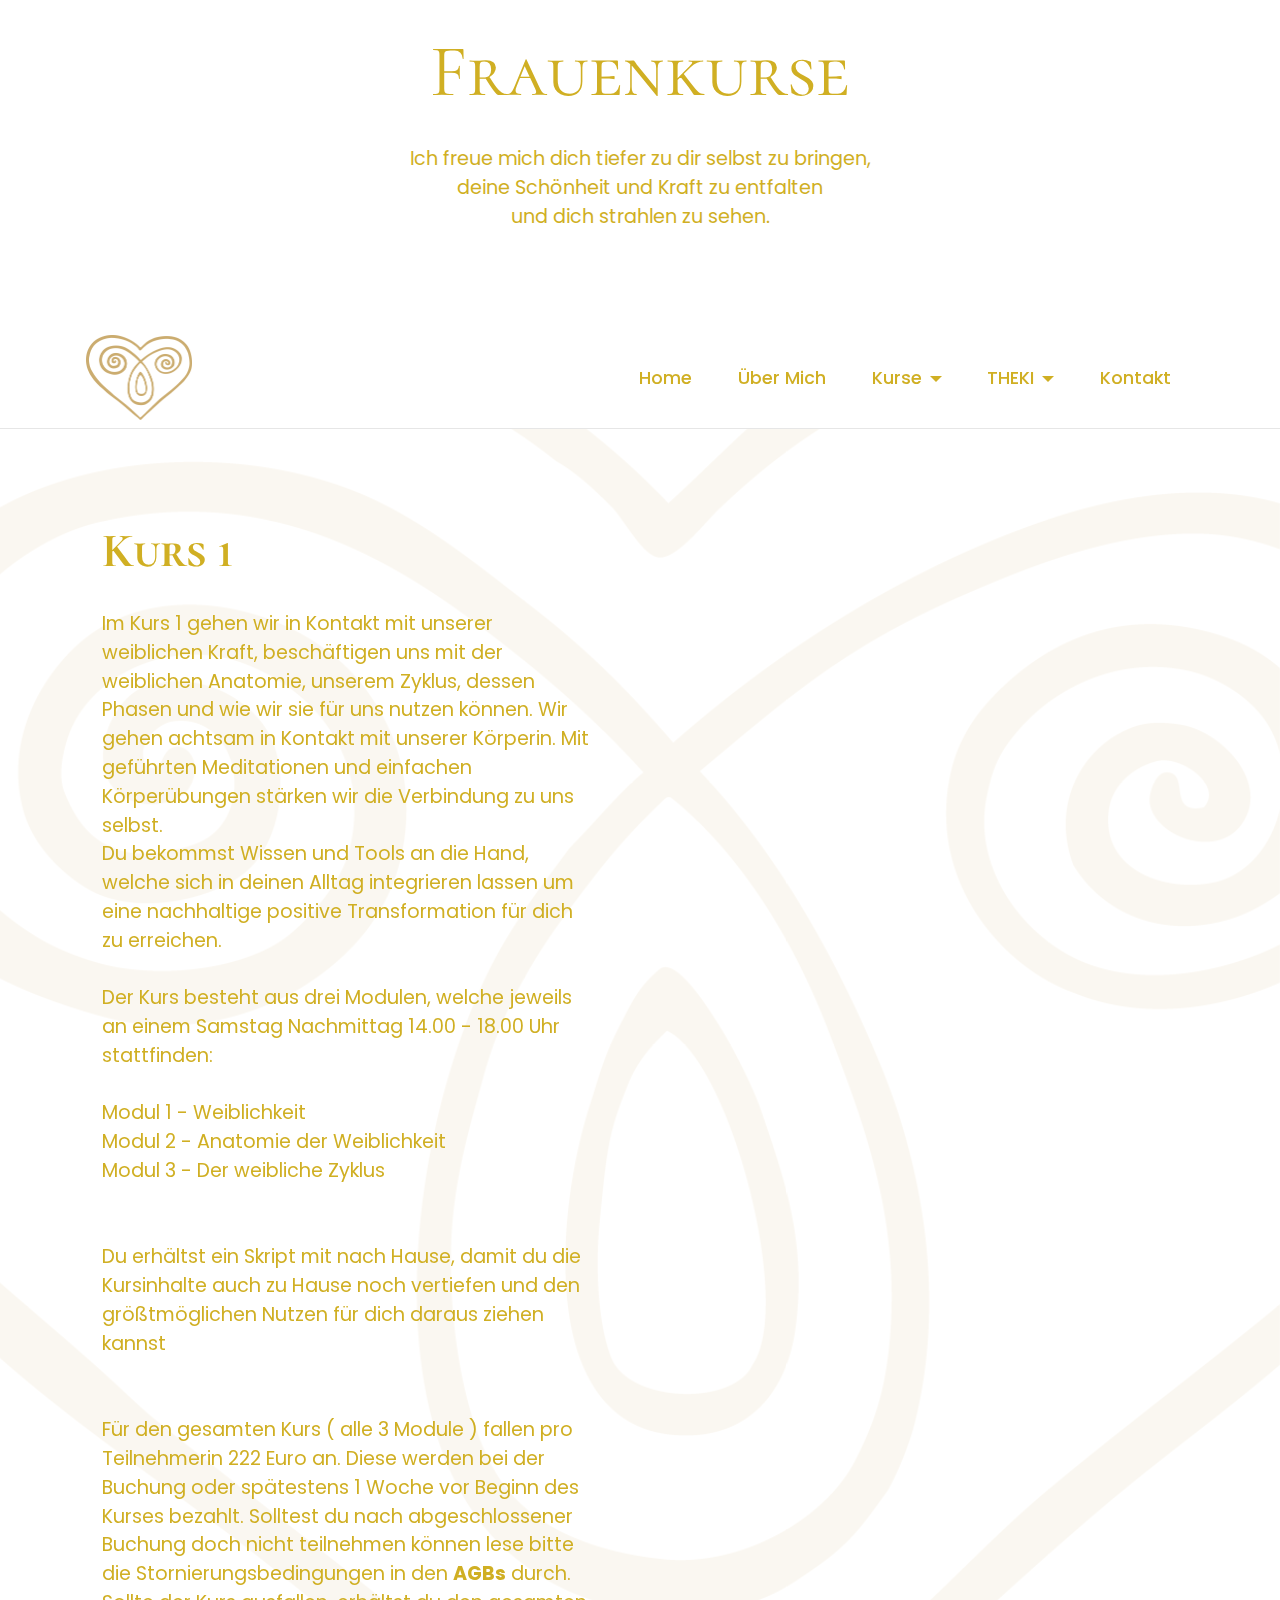
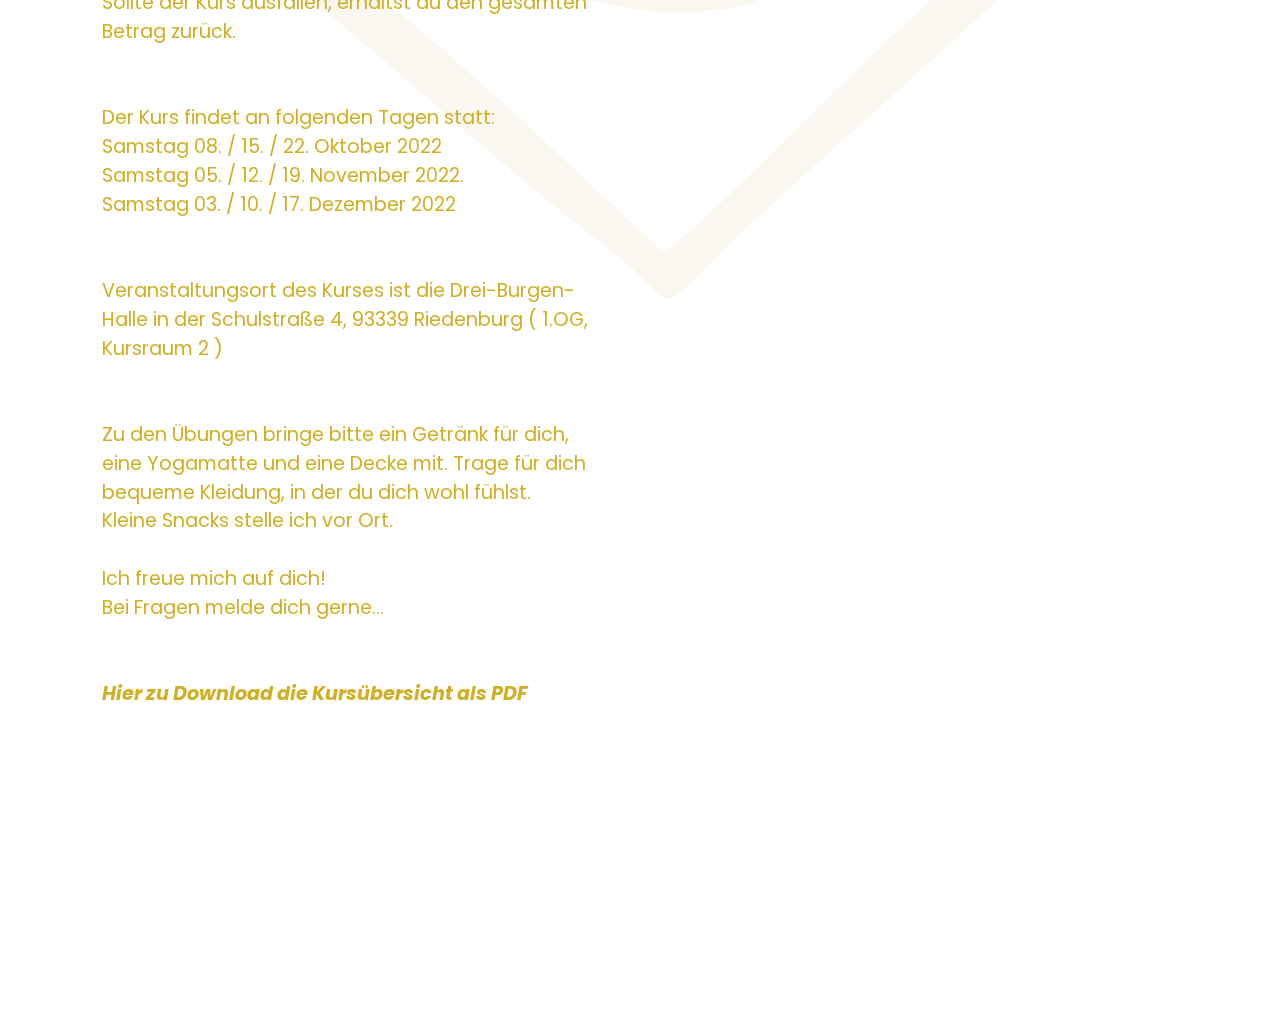
==== commit 5db61268: "Add files via upload" ====
--- a/page1.html
+++ b/page1.html
@@ -19,6 +19,7 @@
   <link rel="stylesheet" href="assets/bootstrap/css/bootstrap.min.css">
   <link rel="stylesheet" href="assets/bootstrap/css/bootstrap-grid.min.css">
   <link rel="stylesheet" href="assets/bootstrap/css/bootstrap-reboot.min.css">
+  <link rel="stylesheet" href="assets/parallax/jarallax.css">
   <link rel="stylesheet" href="assets/animatecss/animate.css">
   <link rel="stylesheet" href="assets/dropdown/css/style.css">
   <link rel="stylesheet" href="assets/socicon/css/styles.css">
@@ -71,8 +72,7 @@
                 </div>
             </button>
             <div class="collapse navbar-collapse" id="navbarSupportedContent">
-                <ul class="navbar-nav nav-dropdown nav-right" data-app-modern-menu="true"><li class="nav-item"><a class="nav-link link text-primary display-4" href="index.html" aria-expanded="false">Home</a></li><li class="nav-item"><a class="nav-link link text-primary display-4" href="page2.html">Über Mich</a></li><li class="nav-item dropdown"><a class="nav-link link text-primary dropdown-toggle show display-4" href="https://mobirise.com" data-toggle="dropdown-submenu" data-bs-toggle="dropdown" data-bs-auto-close="outside" aria-expanded="false">Kurse</a><div class="dropdown-menu show" aria-labelledby="dropdown-908" data-bs-popper="none"><a class="text-primary dropdown-item display-4" href="page1.html">Frauenkurse</a><a class="text-primary dropdown-item display-4" href="page6.html">Frauenbewegung</a></div></li><li class="nav-item dropdown"><a class="nav-link link text-primary dropdown-toggle display-4" href="https://mobirise.com" data-toggle="dropdown-submenu" data-bs-toggle="dropdown" data-bs-auto-close="outside" aria-expanded="false">Theki</a><div class="dropdown-menu" aria-labelledby="dropdown-299"><a class="text-primary dropdown-item display-4" href="page3.html">Was ist Theki</a><a class="text-primary dropdown-item display-4" href="page5.html">Einzelsitzung&nbsp;</a></div></li>
-                    <li class="nav-item"><a class="nav-link link text-primary display-4" href="page4.html">Kontakt</a></li></ul>
+                <ul class="navbar-nav nav-dropdown nav-right" data-app-modern-menu="true"><li class="nav-item"><a class="nav-link link text-primary display-4" href="index.html" aria-expanded="false">Home</a></li><li class="nav-item"><a class="nav-link link text-primary display-4" href="page2.html">Über Mich</a></li><li class="nav-item dropdown"><a class="nav-link link dropdown-toggle text-primary display-4" href="https://mobirise.com" data-toggle="dropdown-submenu" data-bs-toggle="dropdown" data-bs-auto-close="outside" aria-expanded="false">Kurse</a><div class="dropdown-menu" aria-labelledby="dropdown-908"><a class="dropdown-item text-primary display-4" href="page1.html">Frauenkurse</a><a class="dropdown-item text-primary display-4" href="page6.html">Frauenbewegung</a></div></li><li class="nav-item dropdown"><a class="nav-link link dropdown-toggle text-primary show display-4" href="https://mobirise.com" data-toggle="dropdown-submenu" data-bs-toggle="dropdown" data-bs-auto-close="outside" aria-expanded="false">THEKI</a><div class="dropdown-menu show" aria-labelledby="dropdown-299" data-bs-popper="none"><a class="dropdown-item text-primary display-4" href="page3.html">Was ist THEKI</a><a class="dropdown-item text-primary display-4" href="page5.html">Einzelsitzung&nbsp;</a></div></li><li class="nav-item"><a class="nav-link link text-primary display-4" href="page4.html">Kontakt</a></li></ul>
                 
                 
             </div>
@@ -81,65 +81,13 @@
 
 </section>
 
-<section data-bs-version="5.1" class="features4 cid-tdckvXBKyj" id="features4-w">
-    
-    <div class="mbr-overlay"></div>
-    <div class="container">
-        <div class="mbr-section-head">
-            <h4 class="mbr-section-title mbr-fonts-style align-center mb-0 display-5">Kursübersicht</h4>
-            
-        </div>
-        <div class="row mt-4">
-            <div class="item features-image сol-12 col-md-6 col-lg-4">
-                <div class="item-wrapper">
-                    <div class="item-img">
-                        <img src="assets/images/mbr-1288x856.jpg" alt="" title="">
-                    </div>
-                    <div class="item-content">
-                        <h5 class="item-title mbr-fonts-style display-5"><strong>Kurs 1</strong></h5>
-                        
-                        <p class="mbr-text mbr-fonts-style mt-3 display-7"><br>Es werden Wissen und Tools vermittelt, welche dich mehr zu dir selbst und zu deiner Intuition bringen.  Mit theoretischem Wissen, Meditationen und praktischen Körperübungen führe ich dich durch den Kurs.&nbsp;</p>
-                    </div>
-                    <div class="mbr-section-btn item-footer mt-2"><a href="page1.html#features12-x" class="btn item-btn btn-primary display-7" target="_blank">zum Kurs</a></div>
-                </div>
-            </div>
-            <div class="item features-image сol-12 col-md-6 col-lg-4">
-                <div class="item-wrapper">
-                    <div class="item-img">
-                        <img src="assets/images/mbr-1-816x544.jpg" alt="" title="">
-                    </div>
-                    <div class="item-content">
-                        <h5 class="item-title mbr-fonts-style display-5"><strong>Kurs 2</strong></h5>
-                        
-                        <p class="mbr-text mbr-fonts-style mt-3 display-7"><br>Folgt in Kürze ...</p>
-                    </div>
-                    <div class="mbr-section-btn item-footer mt-2"><a href="page1.html#features12-z" class="btn item-btn btn-primary display-7" target="_blank">zum Kurs</a></div>
-                </div>
-            </div>
-            <div class="item features-image сol-12 col-md-6 col-lg-4">
-                <div class="item-wrapper">
-                    <div class="item-img">
-                        <img src="assets/images/mbr-816x544.jpg" alt="" title="">
-                    </div>
-                    <div class="item-content">
-                        <h5 class="item-title mbr-fonts-style display-5"><strong>Kurs 3</strong></h5>
-                        
-                        <p class="mbr-text mbr-fonts-style mt-3 display-7"><br>Folgt in Kürze ...</p>
-                    </div>
-                    <div class="mbr-section-btn item-footer mt-2"><a href="page1.html#features12-y" class="btn item-btn btn-primary display-7" target="_blank">zum Kurs</a></div>
-                </div>
-            </div>
-
-        </div>
-    </div>
-</section>
-
-<section data-bs-version="5.1" class="features11 cid-tdcmmS769k" id="features12-x">
+<section data-bs-version="5.1" class="features11 cid-tdcmmS769k mbr-parallax-background" id="features12-x">
 
     
 
     
-    
+    <div class="mbr-overlay" style="opacity: 0.9; background-color: rgb(255, 255, 255);">
+    </div>
     <div class="container">
         <div class="m-0 row align-items-center">
             <div class="col-12 col-lg">
@@ -148,7 +96,7 @@
                         <h4 class="card-title mbr-fonts-style mb-4 display-2">
                             <strong>Kurs 1</strong></h4>
                         <p class="mbr-text mbr-fonts-style mb-4 display-7">
-                            Im Kurs 1 gehen wir in Kontakt mit unserer weiblichen Kraft, beschäftigen uns mit der weiblichen Anatomie, unserem Zyklus, dessen Phasen und wie wir sie für uns nutzen können. Wir gehen achtsam in Kontakt mit unserer Körperin. Mit geführten Meditationen und einfachen Körperübungen stärken wir die Verbindung zu uns selbst.<br>Du bekommst Wissen und Tools an die Hand, welche sich in deinen Alltag integrieren lassen um eine nachhaltige positive Transformation für dich zu erreichen.<br><br>Der Kurs besteht aus drei Modulen, welche jeweils an einem Samstag Nachmittag 14.00 - 18.00 Uhr stattfinden: <br> <br>Modul 1 - Weiblichkeit <br>                                                       Modul 2 - Anatomie der Weiblichkeit <br>                           Modul 3 - Der weibliche Zyklus<br><br><br>Du erhältst ein Skript mit nach Hause, damit du die Kursinhalte auch zu Hause noch vertiefen und den größtmöglichen Nutzen für dich daraus ziehen kannst<br><br><br>Für den gesamten Kurs ( alle 3 Module -3 Samstage ) fallen pro Teilnehmerin 222 Euro an. Diese werden bei der Buchung oder spätestens 1 Woche vor Beginn des Kurses bezahlt. Solltest du nach abgeschlossener Buchung doch nicht teilnehmen können lese bitte die Stornierungsbedingungen in den <a href="page9.html" class="text-primary"><strong>AGBs</strong></a> durch. Sollte der Kurs ausfallen, erhältst du den gesamten Betrag zurück.<br><br><br>Der Kurs findet an folgenden Tagen statt: <br>             Samstag 08. / 15. / 22. Oktober 2022 <br>                                       Samstag 05. / 12. / 19. November 2022. <br>                                 Samstag 03. / 10. / 17. Dezember 2022<br><br><br>Veranstaltungsort des Kurses ist die Drei-Burgen-Halle in der Schulstraße 4, 93339 Riedenburg ( 1.OG, Kursraum 2 )<br><br><br>Zu den Übungen bringe bitte ein Getränk für dich, eine Yogamatte und eine Decke mit. Trage für dich bequeme Kleidung, in der du dich wohl fühlst. <br>           Kleine Snacks stelle ich vor Ort.<br><br>Ich freue mich auf dich!<br>Bei Fragen melde dich gerne...<br><br><br><em><strong><a href="assets/files/Kursinhalte.pdf" class="text-primary"><b><i>Hier zu Download die Kursübersicht als PDF&nbsp;</i></b></a><br></strong></em><br></p>
+                            Im Kurs 1 gehen wir in Kontakt mit unserer weiblichen Kraft, beschäftigen uns mit der weiblichen Anatomie, unserem Zyklus, dessen Phasen und wie wir sie für uns nutzen können. Wir gehen achtsam in Kontakt mit unserer Körperin. Mit geführten Meditationen und einfachen Körperübungen stärken wir die Verbindung zu uns selbst.<br>Du bekommst Wissen und Tools an die Hand, welche sich in deinen Alltag integrieren lassen um eine nachhaltige positive Transformation für dich zu erreichen.<br><br>Der Kurs besteht aus drei Modulen, welche jeweils an einem Samstag Nachmittag 14.00 - 18.00 Uhr stattfinden: <br> <br>Modul 1 - Weiblichkeit <br>                                                       Modul 2 - Anatomie der Weiblichkeit <br>                           Modul 3 - Der weibliche Zyklus<br><br><br>Du erhältst ein Skript mit nach Hause, damit du die Kursinhalte auch zu Hause noch vertiefen und den größtmöglichen Nutzen für dich daraus ziehen kannst<br><br><br>Für den gesamten Kurs ( alle 3 Module ) fallen pro Teilnehmerin 222 Euro an. Diese werden bei der Buchung oder spätestens 1 Woche vor Beginn des Kurses bezahlt. Solltest du nach abgeschlossener Buchung doch nicht teilnehmen können lese bitte die Stornierungsbedingungen in den <a href="page9.html" class="text-primary"><strong>AGBs</strong></a> durch. Sollte der Kurs ausfallen, erhältst du den gesamten Betrag zurück.<br><br><br>Der Kurs findet an folgenden Tagen statt: <br>             Samstag 08. / 15. / 22. Oktober 2022 <br>                                       Samstag 05. / 12. / 19. November 2022. <br>                                 Samstag 03. / 10. / 17. Dezember 2022<br><br><br>Veranstaltungsort des Kurses ist die Drei-Burgen-Halle in der Schulstraße 4, 93339 Riedenburg ( 1.OG, Kursraum 2 )<br><br><br>Zu den Übungen bringe bitte ein Getränk für dich, eine Yogamatte und eine Decke mit. Trage für dich bequeme Kleidung, in der du dich wohl fühlst. <br>           Kleine Snacks stelle ich vor Ort.<br><br>Ich freue mich auf dich!<br>Bei Fragen melde dich gerne...<br><br><br><em><strong><a href="assets/files/Kursinhalte.pdf" class="text-primary"><b><i>Hier zu Download die Kursübersicht als PDF&nbsp;</i></b></a><br></strong></em><br></p>
                         
                         <div class="mbr-section-btn mb-4"><a class="btn btn-primary display-4" href="page4.html">Anmeldung</a></div>
                     </div>
@@ -161,76 +109,7 @@
             </div>
         </div>
     </div>
-</section>
-
-<section data-bs-version="5.1" class="features11 cid-tdcmo0xxup" id="features12-z">
-
-    
-
-    
-    
-    <div class="container">
-        <div class="m-0 row align-items-center">
-            <div class="col-12 col-lg">
-                <div class="card-wrapper">
-                    <div class="card-box">
-                        <h4 class="card-title mbr-fonts-style mb-4 display-2">
-                            <strong>Kurs 2</strong></h4>
-                        <p class="mbr-text mbr-fonts-style mb-4 display-7">
-                            Folgt in Kürze ...</p>
-                        <div class="mbr-text mbr-fonts-style counter-container display-7">
-                            <ul>
-                                <li>Inhalte&nbsp;</li>
-                                <li>Preis</li>
-                                <li>Zeit &amp; Ort</li>
-                            </ul>
-                        </div>
-                        <div class="mbr-section-btn mb-4"><a class="btn btn-primary display-4" href="page4.html">Anmeldung</a></div>
-                    </div>
-                </div>
-            </div>
-            <div class="p-0 col-12 col-lg-6 md-pb">
-                <div class="image-wrapper">
-                    <img src="assets/images/mbr-1-816x544.jpg" alt="">
-                </div>
-            </div>
-        </div>
-    </div>
-</section>
-
-<section data-bs-version="5.1" class="features11 cid-tdcmnrk21F" id="features12-y">
-
-    
-
-    
-    
-    <div class="container">
-        <div class="m-0 row align-items-center">
-            <div class="col-12 col-lg">
-                <div class="card-wrapper">
-                    <div class="card-box">
-                        <h4 class="card-title mbr-fonts-style mb-4 display-2">
-                            <strong>Kurs 3</strong></h4>
-                        <p class="mbr-text mbr-fonts-style mb-4 display-7">Folgt in Kürze ...</p>
-                        <div class="mbr-text mbr-fonts-style counter-container display-7">
-                            <ul>
-                                <li>Inhalte</li>
-                                <li>Preis</li>
-                                <li>Zeit &amp; Ort</li>
-                            </ul>
-                        </div>
-                        <div class="mbr-section-btn mb-4"><a class="btn btn-primary display-4" href="page4.html">Anmeldung</a></div>
-                    </div>
-                </div>
-            </div>
-            <div class="p-0 col-12 col-lg-6 md-pb">
-                <div class="image-wrapper">
-                    <img src="assets/images/mbr-1288x858.jpg" alt="">
-                </div>
-            </div>
-        </div>
-    </div>
-</section><section class="display-7" style="padding: 0;align-items: center;justify-content: center;flex-wrap: wrap;    align-content: center;display: flex;position: relative;height: 4rem;"><a href="https://mobiri.se/2830168" style="flex: 1 1;height: 4rem;position: absolute;width: 100%;z-index: 1;"><img alt="" style="height: 4rem;" src="[data-uri]"></a><p style="margin: 0;text-align: center;" class="display-7">Made with Mobirise &#8204;</p><a style="z-index:1" href="https://mobirise.com/offline-website-builder.html">Free Offline Website Builder</a></section><script src="assets/bootstrap/js/bootstrap.bundle.min.js"></script>  <script src="assets/smoothscroll/smooth-scroll.js"></script>  <script src="assets/ytplayer/index.js"></script>  <script src="assets/dropdown/js/navbar-dropdown.js"></script>  <script src="assets/theme/js/script.js"></script>  
+</section><section class="display-7" style="padding: 0;align-items: center;justify-content: center;flex-wrap: wrap;    align-content: center;display: flex;position: relative;height: 4rem;"><a href="https://mobiri.se/2830168" style="flex: 1 1;height: 4rem;position: absolute;width: 100%;z-index: 1;"><img alt="" style="height: 4rem;" src="[data-uri]"></a><p style="margin: 0;text-align: center;" class="display-7">Designed with Mobirise &#8204;</p><a style="z-index:1" href="https://mobirise.com/html-builder.html">HTML5 Creator</a></section><script src="assets/bootstrap/js/bootstrap.bundle.min.js"></script>  <script src="assets/parallax/jarallax.js"></script>  <script src="assets/smoothscroll/smooth-scroll.js"></script>  <script src="assets/ytplayer/index.js"></script>  <script src="assets/dropdown/js/navbar-dropdown.js"></script>  <script src="assets/theme/js/script.js"></script>  
   
   
   <input name="animation" type="hidden">
--- a/assets/parallax/jarallax.css
+++ b/assets/parallax/jarallax.css
@@ -0,0 +1,15 @@
+.jarallax {
+    position: relative;
+    z-index: 0;
+}
+.jarallax > .jarallax-img {
+    position: absolute;
+    object-fit: cover;
+    /* support for plugin https://github.com/bfred-it/object-fit-images */
+    font-family: 'object-fit: cover;';
+    top: 0;
+    left: 0;
+    width: 100%;
+    height: 100%;
+    z-index: -1;
+}--- a/assets/mobirise/css/mbr-additional.css
+++ b/assets/mobirise/css/mbr-additional.css
@@ -1451,77 +1451,10 @@
     left: -1rem;
   }
 }
-.cid-tdckvXBKyj {
+.cid-tdcmmS769k {
   padding-top: 6rem;
   padding-bottom: 6rem;
   background-image: url("../../../assets/images/mariposalogogro-2000x1592.png");
-}
-.cid-tdckvXBKyj .mbr-overlay {
-  background: #fafafa;
-  opacity: 0.9;
-}
-.cid-tdckvXBKyj img,
-.cid-tdckvXBKyj .item-img {
-  width: 100%;
-  height: 100%;
-  height: 300px;
-  object-fit: cover;
-}
-.cid-tdckvXBKyj .item:focus,
-.cid-tdckvXBKyj span:focus {
-  outline: none;
-}
-.cid-tdckvXBKyj .item {
-  cursor: pointer;
-  margin-bottom: 2rem;
-}
-.cid-tdckvXBKyj .item-wrapper {
-  position: relative;
-  border-radius: 4px;
-  background: #ffffff;
-  height: 100%;
-  display: flex;
-  flex-flow: column nowrap;
-}
-@media (min-width: 992px) {
-  .cid-tdckvXBKyj .item-wrapper .item-content {
-    padding: 2rem 2rem 0;
-  }
-  .cid-tdckvXBKyj .item-wrapper .item-footer {
-    padding: 0 2rem 2rem;
-  }
-}
-@media (max-width: 991px) {
-  .cid-tdckvXBKyj .item-wrapper .item-content {
-    padding: 1rem 1rem 0;
-  }
-  .cid-tdckvXBKyj .item-wrapper .item-footer {
-    padding: 0 1rem 1rem;
-  }
-}
-.cid-tdckvXBKyj .mbr-section-btn {
-  margin-top: auto !important;
-}
-.cid-tdckvXBKyj .mbr-section-title {
-  color: #d0af23;
-}
-.cid-tdckvXBKyj .mbr-text,
-.cid-tdckvXBKyj .mbr-section-btn {
-  text-align: left;
-  color: #d0af23;
-}
-.cid-tdckvXBKyj .item-title {
-  text-align: left;
-  color: #d0af23;
-}
-.cid-tdckvXBKyj .item-subtitle {
-  text-align: left;
-  color: #bbbbbb;
-}
-.cid-tdcmmS769k {
-  padding-top: 6rem;
-  padding-bottom: 6rem;
-  background-color: #ffffff;
 }
 .cid-tdcmmS769k .mbr-fallback-image.disabled {
   display: none;
@@ -1557,88 +1490,6 @@
 }
 .cid-tdcmmS769k .card-title,
 .cid-tdcmmS769k .card-box {
-  color: #d0af23;
-}
-.cid-tdcmo0xxup {
-  padding-top: 6rem;
-  padding-bottom: 6rem;
-  background-color: #ffffff;
-}
-.cid-tdcmo0xxup .mbr-fallback-image.disabled {
-  display: none;
-}
-.cid-tdcmo0xxup .mbr-fallback-image {
-  display: block;
-  background-size: cover;
-  background-position: center center;
-  width: 100%;
-  height: 100%;
-  position: absolute;
-  top: 0;
-}
-.cid-tdcmo0xxup .card-wrapper {
-  padding-right: 2rem;
-}
-@media (max-width: 992px) {
-  .cid-tdcmo0xxup .card {
-    margin-bottom: 2rem!important;
-  }
-  .cid-tdcmo0xxup .card-wrapper {
-    padding: 0 1rem;
-  }
-}
-@media (max-width: 767px) {
-  .cid-tdcmo0xxup .link-wrap {
-    align-items: center;
-  }
-}
-.cid-tdcmo0xxup .image-wrapper img {
-  width: 100%;
-  object-fit: cover;
-}
-.cid-tdcmo0xxup .card-title,
-.cid-tdcmo0xxup .card-box {
-  color: #d0af23;
-}
-.cid-tdcmnrk21F {
-  padding-top: 6rem;
-  padding-bottom: 6rem;
-  background-color: #ffffff;
-}
-.cid-tdcmnrk21F .mbr-fallback-image.disabled {
-  display: none;
-}
-.cid-tdcmnrk21F .mbr-fallback-image {
-  display: block;
-  background-size: cover;
-  background-position: center center;
-  width: 100%;
-  height: 100%;
-  position: absolute;
-  top: 0;
-}
-.cid-tdcmnrk21F .card-wrapper {
-  padding-right: 2rem;
-}
-@media (max-width: 992px) {
-  .cid-tdcmnrk21F .card {
-    margin-bottom: 2rem!important;
-  }
-  .cid-tdcmnrk21F .card-wrapper {
-    padding: 0 1rem;
-  }
-}
-@media (max-width: 767px) {
-  .cid-tdcmnrk21F .link-wrap {
-    align-items: center;
-  }
-}
-.cid-tdcmnrk21F .image-wrapper img {
-  width: 100%;
-  object-fit: cover;
-}
-.cid-tdcmnrk21F .card-title,
-.cid-tdcmnrk21F .card-box {
   color: #d0af23;
 }
 .cid-tdctAsfmPf .navbar-dropdown {
@@ -3210,32 +3061,10 @@
   color: #d0af23;
   text-align: center;
 }
-.cid-tdcj2mmfXi {
-  background-image: url("../../../assets/images/mbr-2-1920x1280.jpg");
-}
-.cid-tdcj2mmfXi .mbr-fallback-image.disabled {
-  display: none;
-}
-.cid-tdcj2mmfXi .mbr-fallback-image {
-  display: block;
-  background-size: cover;
-  background-position: center center;
-  width: 100%;
-  height: 100%;
-  position: absolute;
-  top: 0;
-}
-.cid-tdcj2mmfXi .mbr-section-title {
-  color: #d0af23;
-}
-.cid-tdcj2mmfXi .mbr-text,
-.cid-tdcj2mmfXi .mbr-section-btn {
-  color: #d0af23;
-}
-.cid-tdct39qdeB .navbar-dropdown {
+.cid-teYRCpF5tg .navbar-dropdown {
   position: relative !important;
 }
-.cid-tdct39qdeB .dropdown-item:before {
+.cid-teYRCpF5tg .dropdown-item:before {
   font-family: Moririse2 !important;
   content: '\e966';
   display: inline-block;
@@ -3252,113 +3081,113 @@
   transform: scale(0, 1);
   transition: all 0.25s ease-in-out;
 }
-.cid-tdct39qdeB .dropdown-menu {
+.cid-teYRCpF5tg .dropdown-menu {
   padding: 0;
 }
-.cid-tdct39qdeB .dropdown-item {
+.cid-teYRCpF5tg .dropdown-item {
   border-bottom: 1px solid #e6e6e6;
 }
-.cid-tdct39qdeB .dropdown-item:hover,
-.cid-tdct39qdeB .dropdown-item:focus {
+.cid-teYRCpF5tg .dropdown-item:hover,
+.cid-teYRCpF5tg .dropdown-item:focus {
   background: #d0af23 !important;
   color: white !important;
 }
-.cid-tdct39qdeB .nav-dropdown .link {
+.cid-teYRCpF5tg .nav-dropdown .link {
   padding: 0 0.3em !important;
   margin: .667em 1em !important;
 }
-.cid-tdct39qdeB .nav-dropdown .link.dropdown-toggle::after {
+.cid-teYRCpF5tg .nav-dropdown .link.dropdown-toggle::after {
   margin-left: 0.5rem;
   margin-top: 0.2rem;
 }
-.cid-tdct39qdeB .nav-link {
+.cid-teYRCpF5tg .nav-link {
   position: relative;
 }
-.cid-tdct39qdeB .container {
+.cid-teYRCpF5tg .container {
   display: flex;
   margin: auto;
 }
-.cid-tdct39qdeB .iconfont-wrapper {
+.cid-teYRCpF5tg .iconfont-wrapper {
   color: #000000 !important;
   font-size: 1.5rem;
   padding-right: .5rem;
 }
-.cid-tdct39qdeB .navbar-caption {
+.cid-teYRCpF5tg .navbar-caption {
   padding-right: 4rem;
 }
-.cid-tdct39qdeB .dropdown-menu,
-.cid-tdct39qdeB .navbar.opened {
+.cid-teYRCpF5tg .dropdown-menu,
+.cid-teYRCpF5tg .navbar.opened {
   background: #ffffff !important;
 }
-.cid-tdct39qdeB .nav-item:focus,
-.cid-tdct39qdeB .nav-link:focus {
+.cid-teYRCpF5tg .nav-item:focus,
+.cid-teYRCpF5tg .nav-link:focus {
   outline: none;
 }
-.cid-tdct39qdeB .dropdown .dropdown-menu .dropdown-item {
+.cid-teYRCpF5tg .dropdown .dropdown-menu .dropdown-item {
   width: auto;
   transition: all 0.25s ease-in-out;
 }
-.cid-tdct39qdeB .dropdown .dropdown-menu .dropdown-item::after {
+.cid-teYRCpF5tg .dropdown .dropdown-menu .dropdown-item::after {
   right: 0.5rem;
 }
-.cid-tdct39qdeB .dropdown .dropdown-menu .dropdown-item .mbr-iconfont {
+.cid-teYRCpF5tg .dropdown .dropdown-menu .dropdown-item .mbr-iconfont {
   margin-left: -1.8rem;
   padding-right: 1rem;
   font-size: inherit;
 }
-.cid-tdct39qdeB .dropdown .dropdown-menu .dropdown-item .mbr-iconfont:before {
+.cid-teYRCpF5tg .dropdown .dropdown-menu .dropdown-item .mbr-iconfont:before {
   display: inline-block;
   transform: scale(1, 1);
   transition: all 0.25s ease-in-out;
 }
-.cid-tdct39qdeB .collapsed .dropdown-menu .dropdown-item:before {
+.cid-teYRCpF5tg .collapsed .dropdown-menu .dropdown-item:before {
   display: none;
 }
-.cid-tdct39qdeB .collapsed .dropdown .dropdown-menu .dropdown-item {
+.cid-teYRCpF5tg .collapsed .dropdown .dropdown-menu .dropdown-item {
   padding: 0.235em 1.5em 0.235em 1.5em !important;
   transition: none;
   margin: 0 !important;
 }
-.cid-tdct39qdeB .navbar {
+.cid-teYRCpF5tg .navbar {
   min-height: 77px;
   transition: all .3s;
   border-bottom: 1px solid transparent;
   background: #ffffff;
 }
-.cid-tdct39qdeB .navbar:not(.navbar-short) {
+.cid-teYRCpF5tg .navbar:not(.navbar-short) {
   border-bottom: 1px solid #e6e6e6;
 }
-.cid-tdct39qdeB .navbar.opened {
+.cid-teYRCpF5tg .navbar.opened {
   transition: all .3s;
 }
-.cid-tdct39qdeB .navbar .dropdown-item {
+.cid-teYRCpF5tg .navbar .dropdown-item {
   padding: .5rem 1.8rem;
 }
-.cid-tdct39qdeB .navbar .navbar-logo img {
+.cid-teYRCpF5tg .navbar .navbar-logo img {
   width: auto;
 }
-.cid-tdct39qdeB .navbar .navbar-collapse {
+.cid-teYRCpF5tg .navbar .navbar-collapse {
   justify-content: flex-end;
   z-index: 1;
 }
-.cid-tdct39qdeB .navbar.collapsed .nav-item .nav-link::before {
+.cid-teYRCpF5tg .navbar.collapsed .nav-item .nav-link::before {
   display: none;
 }
-.cid-tdct39qdeB .navbar.collapsed.opened .dropdown-menu {
+.cid-teYRCpF5tg .navbar.collapsed.opened .dropdown-menu {
   top: 0;
 }
 @media (min-width: 992px) {
-  .cid-tdct39qdeB .navbar.collapsed.opened:not(.navbar-short) .navbar-collapse {
+  .cid-teYRCpF5tg .navbar.collapsed.opened:not(.navbar-short) .navbar-collapse {
     max-height: calc(98.5vh - 5.3rem);
   }
 }
-.cid-tdct39qdeB .navbar.collapsed .dropdown-menu .dropdown-submenu {
+.cid-teYRCpF5tg .navbar.collapsed .dropdown-menu .dropdown-submenu {
   left: 0 !important;
 }
-.cid-tdct39qdeB .navbar.collapsed .dropdown-menu .dropdown-item:after {
+.cid-teYRCpF5tg .navbar.collapsed .dropdown-menu .dropdown-item:after {
   right: auto;
 }
-.cid-tdct39qdeB .navbar.collapsed .dropdown-menu .dropdown-toggle[data-toggle="dropdown-submenu"]:after {
+.cid-teYRCpF5tg .navbar.collapsed .dropdown-menu .dropdown-toggle[data-toggle="dropdown-submenu"]:after {
   margin-left: 0.5rem;
   margin-top: 0.2rem;
   border-top: 0.35em solid;
@@ -3367,33 +3196,33 @@
   border-bottom: 0;
   top: 55%;
 }
-.cid-tdct39qdeB .navbar.collapsed ul.navbar-nav li {
+.cid-teYRCpF5tg .navbar.collapsed ul.navbar-nav li {
   margin: auto;
 }
-.cid-tdct39qdeB .navbar.collapsed .dropdown-menu .dropdown-item {
+.cid-teYRCpF5tg .navbar.collapsed .dropdown-menu .dropdown-item {
   padding: .25rem 1.5rem;
   text-align: center;
 }
-.cid-tdct39qdeB .navbar.collapsed .icons-menu {
+.cid-teYRCpF5tg .navbar.collapsed .icons-menu {
   padding-left: 0;
   padding-right: 0;
   padding-top: .5rem;
   padding-bottom: .5rem;
 }
 @media (max-width: 991px) {
-  .cid-tdct39qdeB .navbar .nav-item .nav-link::before {
+  .cid-teYRCpF5tg .navbar .nav-item .nav-link::before {
     display: none;
   }
-  .cid-tdct39qdeB .navbar.opened .dropdown-menu {
+  .cid-teYRCpF5tg .navbar.opened .dropdown-menu {
     top: 0;
   }
-  .cid-tdct39qdeB .navbar .dropdown-menu .dropdown-submenu {
+  .cid-teYRCpF5tg .navbar .dropdown-menu .dropdown-submenu {
     left: 0 !important;
   }
-  .cid-tdct39qdeB .navbar .dropdown-menu .dropdown-item:after {
+  .cid-teYRCpF5tg .navbar .dropdown-menu .dropdown-item:after {
     right: auto;
   }
-  .cid-tdct39qdeB .navbar .dropdown-menu .dropdown-toggle[data-toggle="dropdown-submenu"]:after {
+  .cid-teYRCpF5tg .navbar .dropdown-menu .dropdown-toggle[data-toggle="dropdown-submenu"]:after {
     margin-left: 0.5rem;
     margin-top: 0.2rem;
     border-top: 0.35em solid;
@@ -3402,41 +3231,41 @@
     border-bottom: 0;
     top: 55%;
   }
-  .cid-tdct39qdeB .navbar .navbar-logo img {
+  .cid-teYRCpF5tg .navbar .navbar-logo img {
     height: 3.8rem !important;
   }
-  .cid-tdct39qdeB .navbar ul.navbar-nav li {
+  .cid-teYRCpF5tg .navbar ul.navbar-nav li {
     margin: auto;
   }
-  .cid-tdct39qdeB .navbar .dropdown-menu .dropdown-item {
+  .cid-teYRCpF5tg .navbar .dropdown-menu .dropdown-item {
     padding: .25rem 1.5rem !important;
     text-align: center;
   }
-  .cid-tdct39qdeB .navbar .navbar-brand {
+  .cid-teYRCpF5tg .navbar .navbar-brand {
     flex-shrink: initial;
     flex-basis: auto;
     word-break: break-word;
     padding-right: 2rem;
   }
-  .cid-tdct39qdeB .navbar .navbar-toggler {
+  .cid-teYRCpF5tg .navbar .navbar-toggler {
     flex-basis: auto;
   }
-  .cid-tdct39qdeB .navbar .icons-menu {
+  .cid-teYRCpF5tg .navbar .icons-menu {
     padding-left: 0;
     padding-top: .5rem;
     padding-bottom: .5rem;
   }
 }
-.cid-tdct39qdeB .navbar.navbar-short {
+.cid-teYRCpF5tg .navbar.navbar-short {
   min-height: 60px;
 }
-.cid-tdct39qdeB .navbar.navbar-short .navbar-logo img {
+.cid-teYRCpF5tg .navbar.navbar-short .navbar-logo img {
   height: 3rem !important;
 }
-.cid-tdct39qdeB .navbar.navbar-short .navbar-brand {
+.cid-teYRCpF5tg .navbar.navbar-short .navbar-brand {
   padding: 0;
 }
-.cid-tdct39qdeB .navbar-brand {
+.cid-teYRCpF5tg .navbar-brand {
   flex-shrink: 0;
   align-items: center;
   margin-right: 0;
@@ -3445,44 +3274,44 @@
   word-break: break-word;
   z-index: 1;
 }
-.cid-tdct39qdeB .navbar-brand .navbar-caption {
+.cid-teYRCpF5tg .navbar-brand .navbar-caption {
   line-height: inherit !important;
 }
-.cid-tdct39qdeB .navbar-brand .navbar-logo a {
+.cid-teYRCpF5tg .navbar-brand .navbar-logo a {
   outline: none;
 }
-.cid-tdct39qdeB .dropdown-item.active,
-.cid-tdct39qdeB .dropdown-item:active {
+.cid-teYRCpF5tg .dropdown-item.active,
+.cid-teYRCpF5tg .dropdown-item:active {
   background-color: transparent;
 }
-.cid-tdct39qdeB .navbar-expand-lg .navbar-nav .nav-link {
+.cid-teYRCpF5tg .navbar-expand-lg .navbar-nav .nav-link {
   padding: 0;
 }
-.cid-tdct39qdeB .nav-dropdown .link.dropdown-toggle {
+.cid-teYRCpF5tg .nav-dropdown .link.dropdown-toggle {
   margin-right: 1.667em;
 }
-.cid-tdct39qdeB .nav-dropdown .link.dropdown-toggle[aria-expanded="true"] {
+.cid-teYRCpF5tg .nav-dropdown .link.dropdown-toggle[aria-expanded="true"] {
   margin-right: 0;
   padding: 0.667em 1.667em;
 }
-.cid-tdct39qdeB .navbar.navbar-expand-lg .dropdown .dropdown-menu {
+.cid-teYRCpF5tg .navbar.navbar-expand-lg .dropdown .dropdown-menu {
   background: #ffffff;
 }
-.cid-tdct39qdeB .navbar.navbar-expand-lg .dropdown .dropdown-menu .dropdown-submenu {
+.cid-teYRCpF5tg .navbar.navbar-expand-lg .dropdown .dropdown-menu .dropdown-submenu {
   margin: 0;
   left: 100%;
 }
-.cid-tdct39qdeB .navbar .dropdown.open > .dropdown-menu {
+.cid-teYRCpF5tg .navbar .dropdown.open > .dropdown-menu {
   display: block;
 }
-.cid-tdct39qdeB ul.navbar-nav {
+.cid-teYRCpF5tg ul.navbar-nav {
   flex-wrap: wrap;
 }
-.cid-tdct39qdeB .navbar-buttons {
+.cid-teYRCpF5tg .navbar-buttons {
   text-align: center;
   min-width: 170px;
 }
-.cid-tdct39qdeB button.navbar-toggler {
+.cid-teYRCpF5tg button.navbar-toggler {
   outline: none;
   width: 31px;
   height: 20px;
@@ -3491,7 +3320,7 @@
   position: relative;
   align-self: center;
 }
-.cid-tdct39qdeB button.navbar-toggler .hamburger span {
+.cid-teYRCpF5tg button.navbar-toggler .hamburger span {
   position: absolute;
   right: 0;
   width: 30px;
@@ -3499,53 +3328,53 @@
   border-right: 5px;
   background-color: currentColor;
 }
-.cid-tdct39qdeB button.navbar-toggler .hamburger span:nth-child(1) {
+.cid-teYRCpF5tg button.navbar-toggler .hamburger span:nth-child(1) {
   top: 0;
   transition: all .2s;
 }
-.cid-tdct39qdeB button.navbar-toggler .hamburger span:nth-child(2) {
+.cid-teYRCpF5tg button.navbar-toggler .hamburger span:nth-child(2) {
   top: 8px;
   transition: all .15s;
 }
-.cid-tdct39qdeB button.navbar-toggler .hamburger span:nth-child(3) {
+.cid-teYRCpF5tg button.navbar-toggler .hamburger span:nth-child(3) {
   top: 8px;
   transition: all .15s;
 }
-.cid-tdct39qdeB button.navbar-toggler .hamburger span:nth-child(4) {
+.cid-teYRCpF5tg button.navbar-toggler .hamburger span:nth-child(4) {
   top: 16px;
   transition: all .2s;
 }
-.cid-tdct39qdeB nav.opened .hamburger span:nth-child(1) {
+.cid-teYRCpF5tg nav.opened .hamburger span:nth-child(1) {
   top: 8px;
   width: 0;
   opacity: 0;
   right: 50%;
   transition: all .2s;
 }
-.cid-tdct39qdeB nav.opened .hamburger span:nth-child(2) {
+.cid-teYRCpF5tg nav.opened .hamburger span:nth-child(2) {
   transform: rotate(45deg);
   transition: all .25s;
 }
-.cid-tdct39qdeB nav.opened .hamburger span:nth-child(3) {
+.cid-teYRCpF5tg nav.opened .hamburger span:nth-child(3) {
   transform: rotate(-45deg);
   transition: all .25s;
 }
-.cid-tdct39qdeB nav.opened .hamburger span:nth-child(4) {
+.cid-teYRCpF5tg nav.opened .hamburger span:nth-child(4) {
   top: 8px;
   width: 0;
   opacity: 0;
   right: 50%;
   transition: all .2s;
 }
-.cid-tdct39qdeB .navbar-dropdown {
+.cid-teYRCpF5tg .navbar-dropdown {
   padding: .5rem 1rem;
 }
-.cid-tdct39qdeB a.nav-link {
+.cid-teYRCpF5tg a.nav-link {
   display: flex;
   align-items: center;
   justify-content: center;
 }
-.cid-tdct39qdeB .icons-menu {
+.cid-teYRCpF5tg .icons-menu {
   flex-wrap: nowrap;
   display: flex;
   justify-content: center;
@@ -3555,17 +3384,39 @@
   text-align: center;
 }
 @media screen and (-ms-high-contrast: active), (-ms-high-contrast: none) {
-  .cid-tdct39qdeB .navbar {
+  .cid-teYRCpF5tg .navbar {
     height: 77px;
   }
-  .cid-tdct39qdeB .navbar.opened {
+  .cid-teYRCpF5tg .navbar.opened {
     height: auto;
   }
-  .cid-tdct39qdeB .nav-item .nav-link:hover::before {
+  .cid-teYRCpF5tg .nav-item .nav-link:hover::before {
     width: 175%;
     max-width: calc(100% + 2rem);
     left: -1rem;
   }
+}
+.cid-tdcj2mmfXi {
+  background-image: url("../../../assets/images/mbr-2-1920x1280.jpg");
+}
+.cid-tdcj2mmfXi .mbr-fallback-image.disabled {
+  display: none;
+}
+.cid-tdcj2mmfXi .mbr-fallback-image {
+  display: block;
+  background-size: cover;
+  background-position: center center;
+  width: 100%;
+  height: 100%;
+  position: absolute;
+  top: 0;
+}
+.cid-tdcj2mmfXi .mbr-section-title {
+  color: #d0af23;
+}
+.cid-tdcj2mmfXi .mbr-text,
+.cid-tdcj2mmfXi .mbr-section-btn {
+  color: #d0af23;
 }
 .cid-te6ndayHil {
   display: flex;
--- a/assets/mobirise/css/mbr-additional.css
+++ b/assets/mobirise/css/mbr-additional.css
@@ -1451,77 +1451,10 @@
     left: -1rem;
   }
 }
-.cid-tdckvXBKyj {
+.cid-tdcmmS769k {
   padding-top: 6rem;
   padding-bottom: 6rem;
   background-image: url("../../../assets/images/mariposalogogro-2000x1592.png");
-}
-.cid-tdckvXBKyj .mbr-overlay {
-  background: #fafafa;
-  opacity: 0.9;
-}
-.cid-tdckvXBKyj img,
-.cid-tdckvXBKyj .item-img {
-  width: 100%;
-  height: 100%;
-  height: 300px;
-  object-fit: cover;
-}
-.cid-tdckvXBKyj .item:focus,
-.cid-tdckvXBKyj span:focus {
-  outline: none;
-}
-.cid-tdckvXBKyj .item {
-  cursor: pointer;
-  margin-bottom: 2rem;
-}
-.cid-tdckvXBKyj .item-wrapper {
-  position: relative;
-  border-radius: 4px;
-  background: #ffffff;
-  height: 100%;
-  display: flex;
-  flex-flow: column nowrap;
-}
-@media (min-width: 992px) {
-  .cid-tdckvXBKyj .item-wrapper .item-content {
-    padding: 2rem 2rem 0;
-  }
-  .cid-tdckvXBKyj .item-wrapper .item-footer {
-    padding: 0 2rem 2rem;
-  }
-}
-@media (max-width: 991px) {
-  .cid-tdckvXBKyj .item-wrapper .item-content {
-    padding: 1rem 1rem 0;
-  }
-  .cid-tdckvXBKyj .item-wrapper .item-footer {
-    padding: 0 1rem 1rem;
-  }
-}
-.cid-tdckvXBKyj .mbr-section-btn {
-  margin-top: auto !important;
-}
-.cid-tdckvXBKyj .mbr-section-title {
-  color: #d0af23;
-}
-.cid-tdckvXBKyj .mbr-text,
-.cid-tdckvXBKyj .mbr-section-btn {
-  text-align: left;
-  color: #d0af23;
-}
-.cid-tdckvXBKyj .item-title {
-  text-align: left;
-  color: #d0af23;
-}
-.cid-tdckvXBKyj .item-subtitle {
-  text-align: left;
-  color: #bbbbbb;
-}
-.cid-tdcmmS769k {
-  padding-top: 6rem;
-  padding-bottom: 6rem;
-  background-color: #ffffff;
 }
 .cid-tdcmmS769k .mbr-fallback-image.disabled {
   display: none;
@@ -1557,88 +1490,6 @@
 }
 .cid-tdcmmS769k .card-title,
 .cid-tdcmmS769k .card-box {
-  color: #d0af23;
-}
-.cid-tdcmo0xxup {
-  padding-top: 6rem;
-  padding-bottom: 6rem;
-  background-color: #ffffff;
-}
-.cid-tdcmo0xxup .mbr-fallback-image.disabled {
-  display: none;
-}
-.cid-tdcmo0xxup .mbr-fallback-image {
-  display: block;
-  background-size: cover;
-  background-position: center center;
-  width: 100%;
-  height: 100%;
-  position: absolute;
-  top: 0;
-}
-.cid-tdcmo0xxup .card-wrapper {
-  padding-right: 2rem;
-}
-@media (max-width: 992px) {
-  .cid-tdcmo0xxup .card {
-    margin-bottom: 2rem!important;
-  }
-  .cid-tdcmo0xxup .card-wrapper {
-    padding: 0 1rem;
-  }
-}
-@media (max-width: 767px) {
-  .cid-tdcmo0xxup .link-wrap {
-    align-items: center;
-  }
-}
-.cid-tdcmo0xxup .image-wrapper img {
-  width: 100%;
-  object-fit: cover;
-}
-.cid-tdcmo0xxup .card-title,
-.cid-tdcmo0xxup .card-box {
-  color: #d0af23;
-}
-.cid-tdcmnrk21F {
-  padding-top: 6rem;
-  padding-bottom: 6rem;
-  background-color: #ffffff;
-}
-.cid-tdcmnrk21F .mbr-fallback-image.disabled {
-  display: none;
-}
-.cid-tdcmnrk21F .mbr-fallback-image {
-  display: block;
-  background-size: cover;
-  background-position: center center;
-  width: 100%;
-  height: 100%;
-  position: absolute;
-  top: 0;
-}
-.cid-tdcmnrk21F .card-wrapper {
-  padding-right: 2rem;
-}
-@media (max-width: 992px) {
-  .cid-tdcmnrk21F .card {
-    margin-bottom: 2rem!important;
-  }
-  .cid-tdcmnrk21F .card-wrapper {
-    padding: 0 1rem;
-  }
-}
-@media (max-width: 767px) {
-  .cid-tdcmnrk21F .link-wrap {
-    align-items: center;
-  }
-}
-.cid-tdcmnrk21F .image-wrapper img {
-  width: 100%;
-  object-fit: cover;
-}
-.cid-tdcmnrk21F .card-title,
-.cid-tdcmnrk21F .card-box {
   color: #d0af23;
 }
 .cid-tdctAsfmPf .navbar-dropdown {
@@ -3210,32 +3061,10 @@
   color: #d0af23;
   text-align: center;
 }
-.cid-tdcj2mmfXi {
-  background-image: url("../../../assets/images/mbr-2-1920x1280.jpg");
-}
-.cid-tdcj2mmfXi .mbr-fallback-image.disabled {
-  display: none;
-}
-.cid-tdcj2mmfXi .mbr-fallback-image {
-  display: block;
-  background-size: cover;
-  background-position: center center;
-  width: 100%;
-  height: 100%;
-  position: absolute;
-  top: 0;
-}
-.cid-tdcj2mmfXi .mbr-section-title {
-  color: #d0af23;
-}
-.cid-tdcj2mmfXi .mbr-text,
-.cid-tdcj2mmfXi .mbr-section-btn {
-  color: #d0af23;
-}
-.cid-tdct39qdeB .navbar-dropdown {
+.cid-teYRCpF5tg .navbar-dropdown {
   position: relative !important;
 }
-.cid-tdct39qdeB .dropdown-item:before {
+.cid-teYRCpF5tg .dropdown-item:before {
   font-family: Moririse2 !important;
   content: '\e966';
   display: inline-block;
@@ -3252,113 +3081,113 @@
   transform: scale(0, 1);
   transition: all 0.25s ease-in-out;
 }
-.cid-tdct39qdeB .dropdown-menu {
+.cid-teYRCpF5tg .dropdown-menu {
   padding: 0;
 }
-.cid-tdct39qdeB .dropdown-item {
+.cid-teYRCpF5tg .dropdown-item {
   border-bottom: 1px solid #e6e6e6;
 }
-.cid-tdct39qdeB .dropdown-item:hover,
-.cid-tdct39qdeB .dropdown-item:focus {
+.cid-teYRCpF5tg .dropdown-item:hover,
+.cid-teYRCpF5tg .dropdown-item:focus {
   background: #d0af23 !important;
   color: white !important;
 }
-.cid-tdct39qdeB .nav-dropdown .link {
+.cid-teYRCpF5tg .nav-dropdown .link {
   padding: 0 0.3em !important;
   margin: .667em 1em !important;
 }
-.cid-tdct39qdeB .nav-dropdown .link.dropdown-toggle::after {
+.cid-teYRCpF5tg .nav-dropdown .link.dropdown-toggle::after {
   margin-left: 0.5rem;
   margin-top: 0.2rem;
 }
-.cid-tdct39qdeB .nav-link {
+.cid-teYRCpF5tg .nav-link {
   position: relative;
 }
-.cid-tdct39qdeB .container {
+.cid-teYRCpF5tg .container {
   display: flex;
   margin: auto;
 }
-.cid-tdct39qdeB .iconfont-wrapper {
+.cid-teYRCpF5tg .iconfont-wrapper {
   color: #000000 !important;
   font-size: 1.5rem;
   padding-right: .5rem;
 }
-.cid-tdct39qdeB .navbar-caption {
+.cid-teYRCpF5tg .navbar-caption {
   padding-right: 4rem;
 }
-.cid-tdct39qdeB .dropdown-menu,
-.cid-tdct39qdeB .navbar.opened {
+.cid-teYRCpF5tg .dropdown-menu,
+.cid-teYRCpF5tg .navbar.opened {
   background: #ffffff !important;
 }
-.cid-tdct39qdeB .nav-item:focus,
-.cid-tdct39qdeB .nav-link:focus {
+.cid-teYRCpF5tg .nav-item:focus,
+.cid-teYRCpF5tg .nav-link:focus {
   outline: none;
 }
-.cid-tdct39qdeB .dropdown .dropdown-menu .dropdown-item {
+.cid-teYRCpF5tg .dropdown .dropdown-menu .dropdown-item {
   width: auto;
   transition: all 0.25s ease-in-out;
 }
-.cid-tdct39qdeB .dropdown .dropdown-menu .dropdown-item::after {
+.cid-teYRCpF5tg .dropdown .dropdown-menu .dropdown-item::after {
   right: 0.5rem;
 }
-.cid-tdct39qdeB .dropdown .dropdown-menu .dropdown-item .mbr-iconfont {
+.cid-teYRCpF5tg .dropdown .dropdown-menu .dropdown-item .mbr-iconfont {
   margin-left: -1.8rem;
   padding-right: 1rem;
   font-size: inherit;
 }
-.cid-tdct39qdeB .dropdown .dropdown-menu .dropdown-item .mbr-iconfont:before {
+.cid-teYRCpF5tg .dropdown .dropdown-menu .dropdown-item .mbr-iconfont:before {
   display: inline-block;
   transform: scale(1, 1);
   transition: all 0.25s ease-in-out;
 }
-.cid-tdct39qdeB .collapsed .dropdown-menu .dropdown-item:before {
+.cid-teYRCpF5tg .collapsed .dropdown-menu .dropdown-item:before {
   display: none;
 }
-.cid-tdct39qdeB .collapsed .dropdown .dropdown-menu .dropdown-item {
+.cid-teYRCpF5tg .collapsed .dropdown .dropdown-menu .dropdown-item {
   padding: 0.235em 1.5em 0.235em 1.5em !important;
   transition: none;
   margin: 0 !important;
 }
-.cid-tdct39qdeB .navbar {
+.cid-teYRCpF5tg .navbar {
   min-height: 77px;
   transition: all .3s;
   border-bottom: 1px solid transparent;
   background: #ffffff;
 }
-.cid-tdct39qdeB .navbar:not(.navbar-short) {
+.cid-teYRCpF5tg .navbar:not(.navbar-short) {
   border-bottom: 1px solid #e6e6e6;
 }
-.cid-tdct39qdeB .navbar.opened {
+.cid-teYRCpF5tg .navbar.opened {
   transition: all .3s;
 }
-.cid-tdct39qdeB .navbar .dropdown-item {
+.cid-teYRCpF5tg .navbar .dropdown-item {
   padding: .5rem 1.8rem;
 }
-.cid-tdct39qdeB .navbar .navbar-logo img {
+.cid-teYRCpF5tg .navbar .navbar-logo img {
   width: auto;
 }
-.cid-tdct39qdeB .navbar .navbar-collapse {
+.cid-teYRCpF5tg .navbar .navbar-collapse {
   justify-content: flex-end;
   z-index: 1;
 }
-.cid-tdct39qdeB .navbar.collapsed .nav-item .nav-link::before {
+.cid-teYRCpF5tg .navbar.collapsed .nav-item .nav-link::before {
   display: none;
 }
-.cid-tdct39qdeB .navbar.collapsed.opened .dropdown-menu {
+.cid-teYRCpF5tg .navbar.collapsed.opened .dropdown-menu {
   top: 0;
 }
 @media (min-width: 992px) {
-  .cid-tdct39qdeB .navbar.collapsed.opened:not(.navbar-short) .navbar-collapse {
+  .cid-teYRCpF5tg .navbar.collapsed.opened:not(.navbar-short) .navbar-collapse {
     max-height: calc(98.5vh - 5.3rem);
   }
 }
-.cid-tdct39qdeB .navbar.collapsed .dropdown-menu .dropdown-submenu {
+.cid-teYRCpF5tg .navbar.collapsed .dropdown-menu .dropdown-submenu {
   left: 0 !important;
 }
-.cid-tdct39qdeB .navbar.collapsed .dropdown-menu .dropdown-item:after {
+.cid-teYRCpF5tg .navbar.collapsed .dropdown-menu .dropdown-item:after {
   right: auto;
 }
-.cid-tdct39qdeB .navbar.collapsed .dropdown-menu .dropdown-toggle[data-toggle="dropdown-submenu"]:after {
+.cid-teYRCpF5tg .navbar.collapsed .dropdown-menu .dropdown-toggle[data-toggle="dropdown-submenu"]:after {
   margin-left: 0.5rem;
   margin-top: 0.2rem;
   border-top: 0.35em solid;
@@ -3367,33 +3196,33 @@
   border-bottom: 0;
   top: 55%;
 }
-.cid-tdct39qdeB .navbar.collapsed ul.navbar-nav li {
+.cid-teYRCpF5tg .navbar.collapsed ul.navbar-nav li {
   margin: auto;
 }
-.cid-tdct39qdeB .navbar.collapsed .dropdown-menu .dropdown-item {
+.cid-teYRCpF5tg .navbar.collapsed .dropdown-menu .dropdown-item {
   padding: .25rem 1.5rem;
   text-align: center;
 }
-.cid-tdct39qdeB .navbar.collapsed .icons-menu {
+.cid-teYRCpF5tg .navbar.collapsed .icons-menu {
   padding-left: 0;
   padding-right: 0;
   padding-top: .5rem;
   padding-bottom: .5rem;
 }
 @media (max-width: 991px) {
-  .cid-tdct39qdeB .navbar .nav-item .nav-link::before {
+  .cid-teYRCpF5tg .navbar .nav-item .nav-link::before {
     display: none;
   }
-  .cid-tdct39qdeB .navbar.opened .dropdown-menu {
+  .cid-teYRCpF5tg .navbar.opened .dropdown-menu {
     top: 0;
   }
-  .cid-tdct39qdeB .navbar .dropdown-menu .dropdown-submenu {
+  .cid-teYRCpF5tg .navbar .dropdown-menu .dropdown-submenu {
     left: 0 !important;
   }
-  .cid-tdct39qdeB .navbar .dropdown-menu .dropdown-item:after {
+  .cid-teYRCpF5tg .navbar .dropdown-menu .dropdown-item:after {
     right: auto;
   }
-  .cid-tdct39qdeB .navbar .dropdown-menu .dropdown-toggle[data-toggle="dropdown-submenu"]:after {
+  .cid-teYRCpF5tg .navbar .dropdown-menu .dropdown-toggle[data-toggle="dropdown-submenu"]:after {
     margin-left: 0.5rem;
     margin-top: 0.2rem;
     border-top: 0.35em solid;
@@ -3402,41 +3231,41 @@
     border-bottom: 0;
     top: 55%;
   }
-  .cid-tdct39qdeB .navbar .navbar-logo img {
+  .cid-teYRCpF5tg .navbar .navbar-logo img {
     height: 3.8rem !important;
   }
-  .cid-tdct39qdeB .navbar ul.navbar-nav li {
+  .cid-teYRCpF5tg .navbar ul.navbar-nav li {
     margin: auto;
   }
-  .cid-tdct39qdeB .navbar .dropdown-menu .dropdown-item {
+  .cid-teYRCpF5tg .navbar .dropdown-menu .dropdown-item {
     padding: .25rem 1.5rem !important;
     text-align: center;
   }
-  .cid-tdct39qdeB .navbar .navbar-brand {
+  .cid-teYRCpF5tg .navbar .navbar-brand {
     flex-shrink: initial;
     flex-basis: auto;
     word-break: break-word;
     padding-right: 2rem;
   }
-  .cid-tdct39qdeB .navbar .navbar-toggler {
+  .cid-teYRCpF5tg .navbar .navbar-toggler {
     flex-basis: auto;
   }
-  .cid-tdct39qdeB .navbar .icons-menu {
+  .cid-teYRCpF5tg .navbar .icons-menu {
     padding-left: 0;
     padding-top: .5rem;
     padding-bottom: .5rem;
   }
 }
-.cid-tdct39qdeB .navbar.navbar-short {
+.cid-teYRCpF5tg .navbar.navbar-short {
   min-height: 60px;
 }
-.cid-tdct39qdeB .navbar.navbar-short .navbar-logo img {
+.cid-teYRCpF5tg .navbar.navbar-short .navbar-logo img {
   height: 3rem !important;
 }
-.cid-tdct39qdeB .navbar.navbar-short .navbar-brand {
+.cid-teYRCpF5tg .navbar.navbar-short .navbar-brand {
   padding: 0;
 }
-.cid-tdct39qdeB .navbar-brand {
+.cid-teYRCpF5tg .navbar-brand {
   flex-shrink: 0;
   align-items: center;
   margin-right: 0;
@@ -3445,44 +3274,44 @@
   word-break: break-word;
   z-index: 1;
 }
-.cid-tdct39qdeB .navbar-brand .navbar-caption {
+.cid-teYRCpF5tg .navbar-brand .navbar-caption {
   line-height: inherit !important;
 }
-.cid-tdct39qdeB .navbar-brand .navbar-logo a {
+.cid-teYRCpF5tg .navbar-brand .navbar-logo a {
   outline: none;
 }
-.cid-tdct39qdeB .dropdown-item.active,
-.cid-tdct39qdeB .dropdown-item:active {
+.cid-teYRCpF5tg .dropdown-item.active,
+.cid-teYRCpF5tg .dropdown-item:active {
   background-color: transparent;
 }
-.cid-tdct39qdeB .navbar-expand-lg .navbar-nav .nav-link {
+.cid-teYRCpF5tg .navbar-expand-lg .navbar-nav .nav-link {
   padding: 0;
 }
-.cid-tdct39qdeB .nav-dropdown .link.dropdown-toggle {
+.cid-teYRCpF5tg .nav-dropdown .link.dropdown-toggle {
   margin-right: 1.667em;
 }
-.cid-tdct39qdeB .nav-dropdown .link.dropdown-toggle[aria-expanded="true"] {
+.cid-teYRCpF5tg .nav-dropdown .link.dropdown-toggle[aria-expanded="true"] {
   margin-right: 0;
   padding: 0.667em 1.667em;
 }
-.cid-tdct39qdeB .navbar.navbar-expand-lg .dropdown .dropdown-menu {
+.cid-teYRCpF5tg .navbar.navbar-expand-lg .dropdown .dropdown-menu {
   background: #ffffff;
 }
-.cid-tdct39qdeB .navbar.navbar-expand-lg .dropdown .dropdown-menu .dropdown-submenu {
+.cid-teYRCpF5tg .navbar.navbar-expand-lg .dropdown .dropdown-menu .dropdown-submenu {
   margin: 0;
   left: 100%;
 }
-.cid-tdct39qdeB .navbar .dropdown.open > .dropdown-menu {
+.cid-teYRCpF5tg .navbar .dropdown.open > .dropdown-menu {
   display: block;
 }
-.cid-tdct39qdeB ul.navbar-nav {
+.cid-teYRCpF5tg ul.navbar-nav {
   flex-wrap: wrap;
 }
-.cid-tdct39qdeB .navbar-buttons {
+.cid-teYRCpF5tg .navbar-buttons {
   text-align: center;
   min-width: 170px;
 }
-.cid-tdct39qdeB button.navbar-toggler {
+.cid-teYRCpF5tg button.navbar-toggler {
   outline: none;
   width: 31px;
   height: 20px;
@@ -3491,7 +3320,7 @@
   position: relative;
   align-self: center;
 }
-.cid-tdct39qdeB button.navbar-toggler .hamburger span {
+.cid-teYRCpF5tg button.navbar-toggler .hamburger span {
   position: absolute;
   right: 0;
   width: 30px;
@@ -3499,53 +3328,53 @@
   border-right: 5px;
   background-color: currentColor;
 }
-.cid-tdct39qdeB button.navbar-toggler .hamburger span:nth-child(1) {
+.cid-teYRCpF5tg button.navbar-toggler .hamburger span:nth-child(1) {
   top: 0;
   transition: all .2s;
 }
-.cid-tdct39qdeB button.navbar-toggler .hamburger span:nth-child(2) {
+.cid-teYRCpF5tg button.navbar-toggler .hamburger span:nth-child(2) {
   top: 8px;
   transition: all .15s;
 }
-.cid-tdct39qdeB button.navbar-toggler .hamburger span:nth-child(3) {
+.cid-teYRCpF5tg button.navbar-toggler .hamburger span:nth-child(3) {
   top: 8px;
   transition: all .15s;
 }
-.cid-tdct39qdeB button.navbar-toggler .hamburger span:nth-child(4) {
+.cid-teYRCpF5tg button.navbar-toggler .hamburger span:nth-child(4) {
   top: 16px;
   transition: all .2s;
 }
-.cid-tdct39qdeB nav.opened .hamburger span:nth-child(1) {
+.cid-teYRCpF5tg nav.opened .hamburger span:nth-child(1) {
   top: 8px;
   width: 0;
   opacity: 0;
   right: 50%;
   transition: all .2s;
 }
-.cid-tdct39qdeB nav.opened .hamburger span:nth-child(2) {
+.cid-teYRCpF5tg nav.opened .hamburger span:nth-child(2) {
   transform: rotate(45deg);
   transition: all .25s;
 }
-.cid-tdct39qdeB nav.opened .hamburger span:nth-child(3) {
+.cid-teYRCpF5tg nav.opened .hamburger span:nth-child(3) {
   transform: rotate(-45deg);
   transition: all .25s;
 }
-.cid-tdct39qdeB nav.opened .hamburger span:nth-child(4) {
+.cid-teYRCpF5tg nav.opened .hamburger span:nth-child(4) {
   top: 8px;
   width: 0;
   opacity: 0;
   right: 50%;
   transition: all .2s;
 }
-.cid-tdct39qdeB .navbar-dropdown {
+.cid-teYRCpF5tg .navbar-dropdown {
   padding: .5rem 1rem;
 }
-.cid-tdct39qdeB a.nav-link {
+.cid-teYRCpF5tg a.nav-link {
   display: flex;
   align-items: center;
   justify-content: center;
 }
-.cid-tdct39qdeB .icons-menu {
+.cid-teYRCpF5tg .icons-menu {
   flex-wrap: nowrap;
   display: flex;
   justify-content: center;
@@ -3555,17 +3384,39 @@
   text-align: center;
 }
 @media screen and (-ms-high-contrast: active), (-ms-high-contrast: none) {
-  .cid-tdct39qdeB .navbar {
+  .cid-teYRCpF5tg .navbar {
     height: 77px;
   }
-  .cid-tdct39qdeB .navbar.opened {
+  .cid-teYRCpF5tg .navbar.opened {
     height: auto;
   }
-  .cid-tdct39qdeB .nav-item .nav-link:hover::before {
+  .cid-teYRCpF5tg .nav-item .nav-link:hover::before {
     width: 175%;
     max-width: calc(100% + 2rem);
     left: -1rem;
   }
+}
+.cid-tdcj2mmfXi {
+  background-image: url("../../../assets/images/mbr-2-1920x1280.jpg");
+}
+.cid-tdcj2mmfXi .mbr-fallback-image.disabled {
+  display: none;
+}
+.cid-tdcj2mmfXi .mbr-fallback-image {
+  display: block;
+  background-size: cover;
+  background-position: center center;
+  width: 100%;
+  height: 100%;
+  position: absolute;
+  top: 0;
+}
+.cid-tdcj2mmfXi .mbr-section-title {
+  color: #d0af23;
+}
+.cid-tdcj2mmfXi .mbr-text,
+.cid-tdcj2mmfXi .mbr-section-btn {
+  color: #d0af23;
 }
 .cid-te6ndayHil {
   display: flex;
